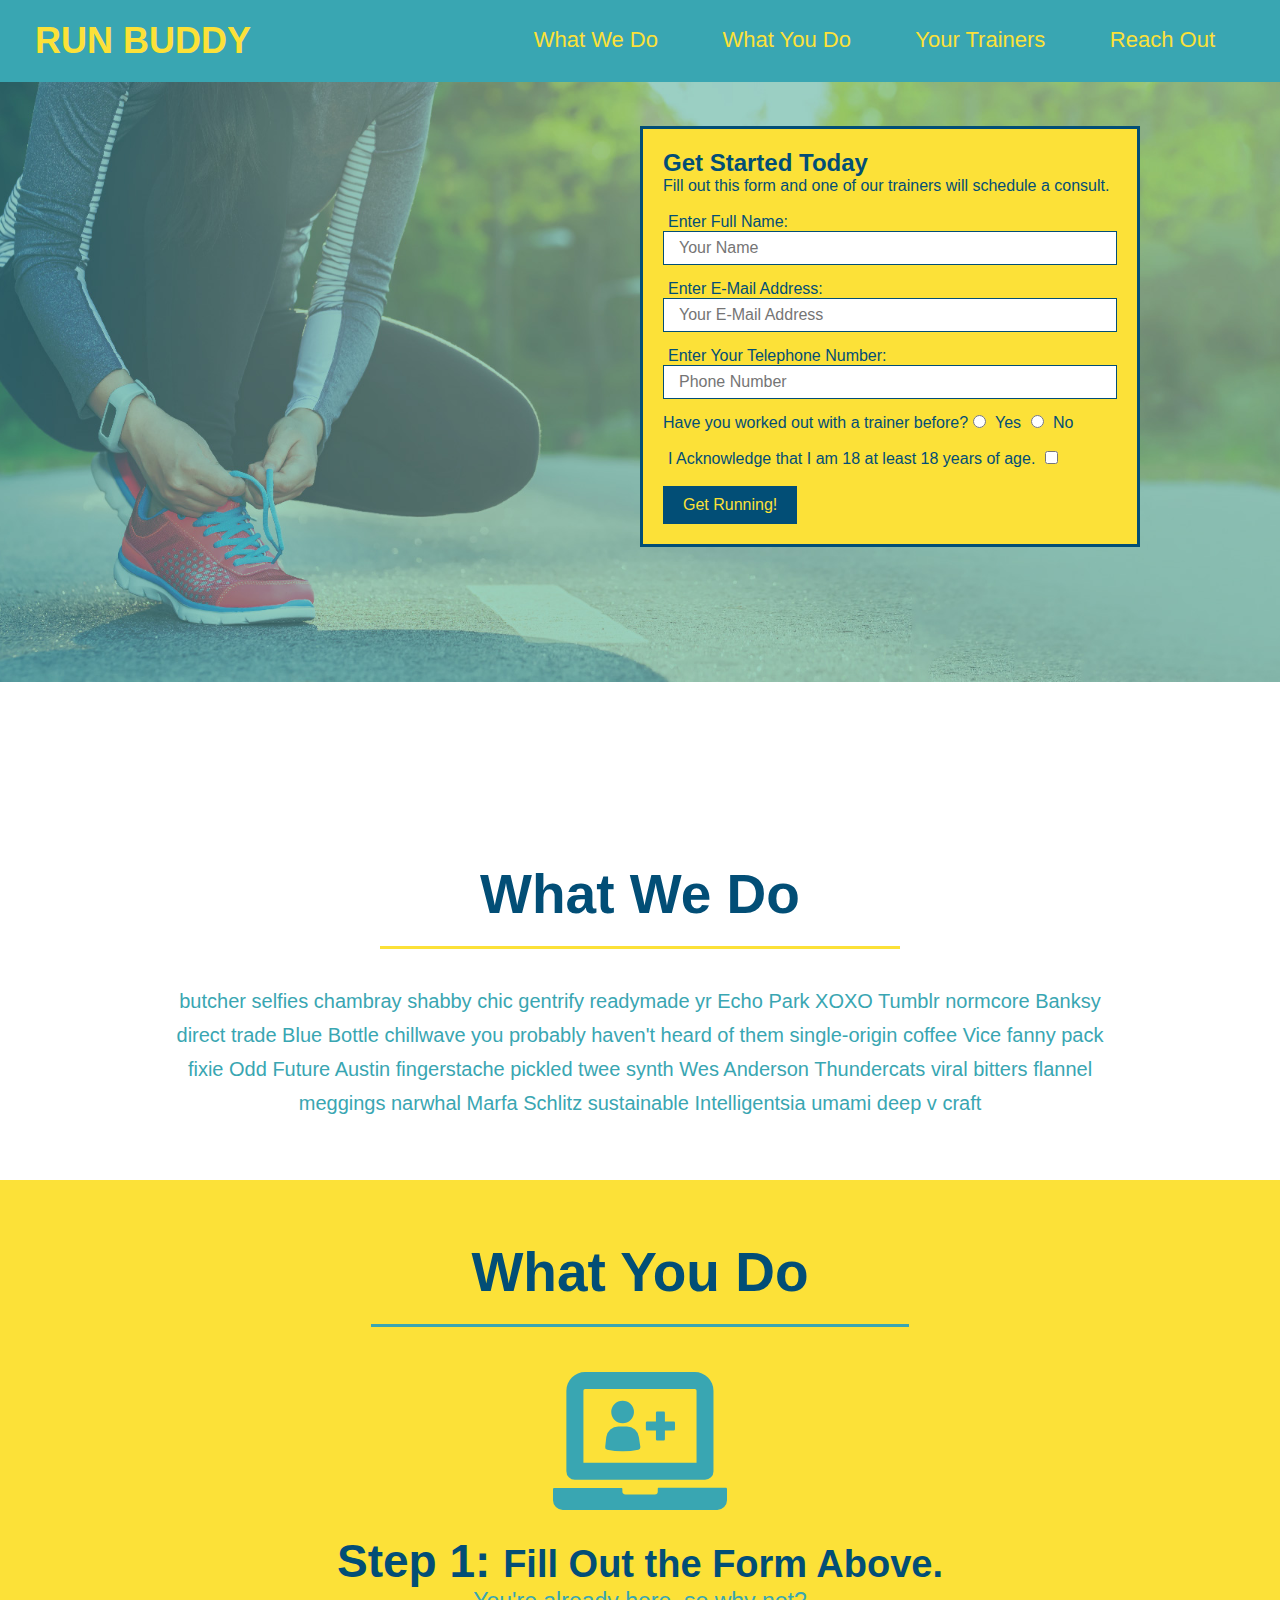
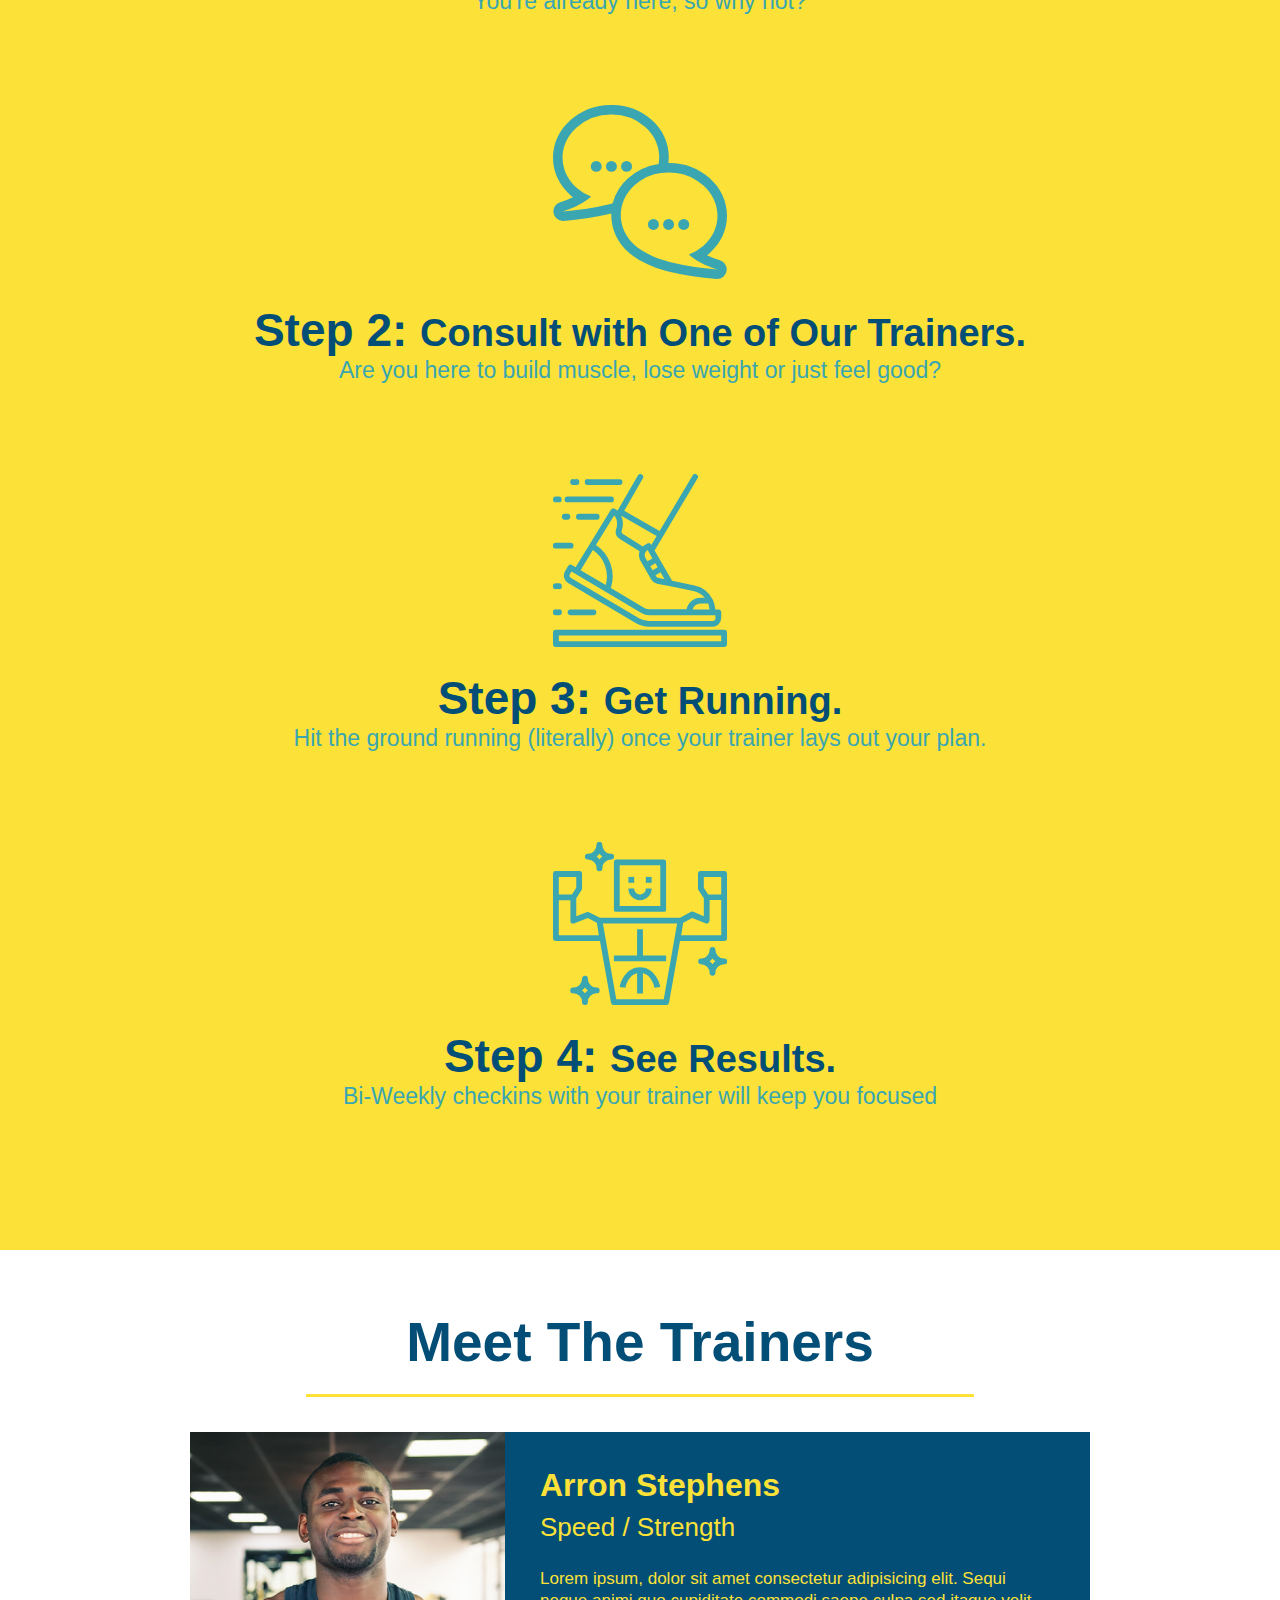
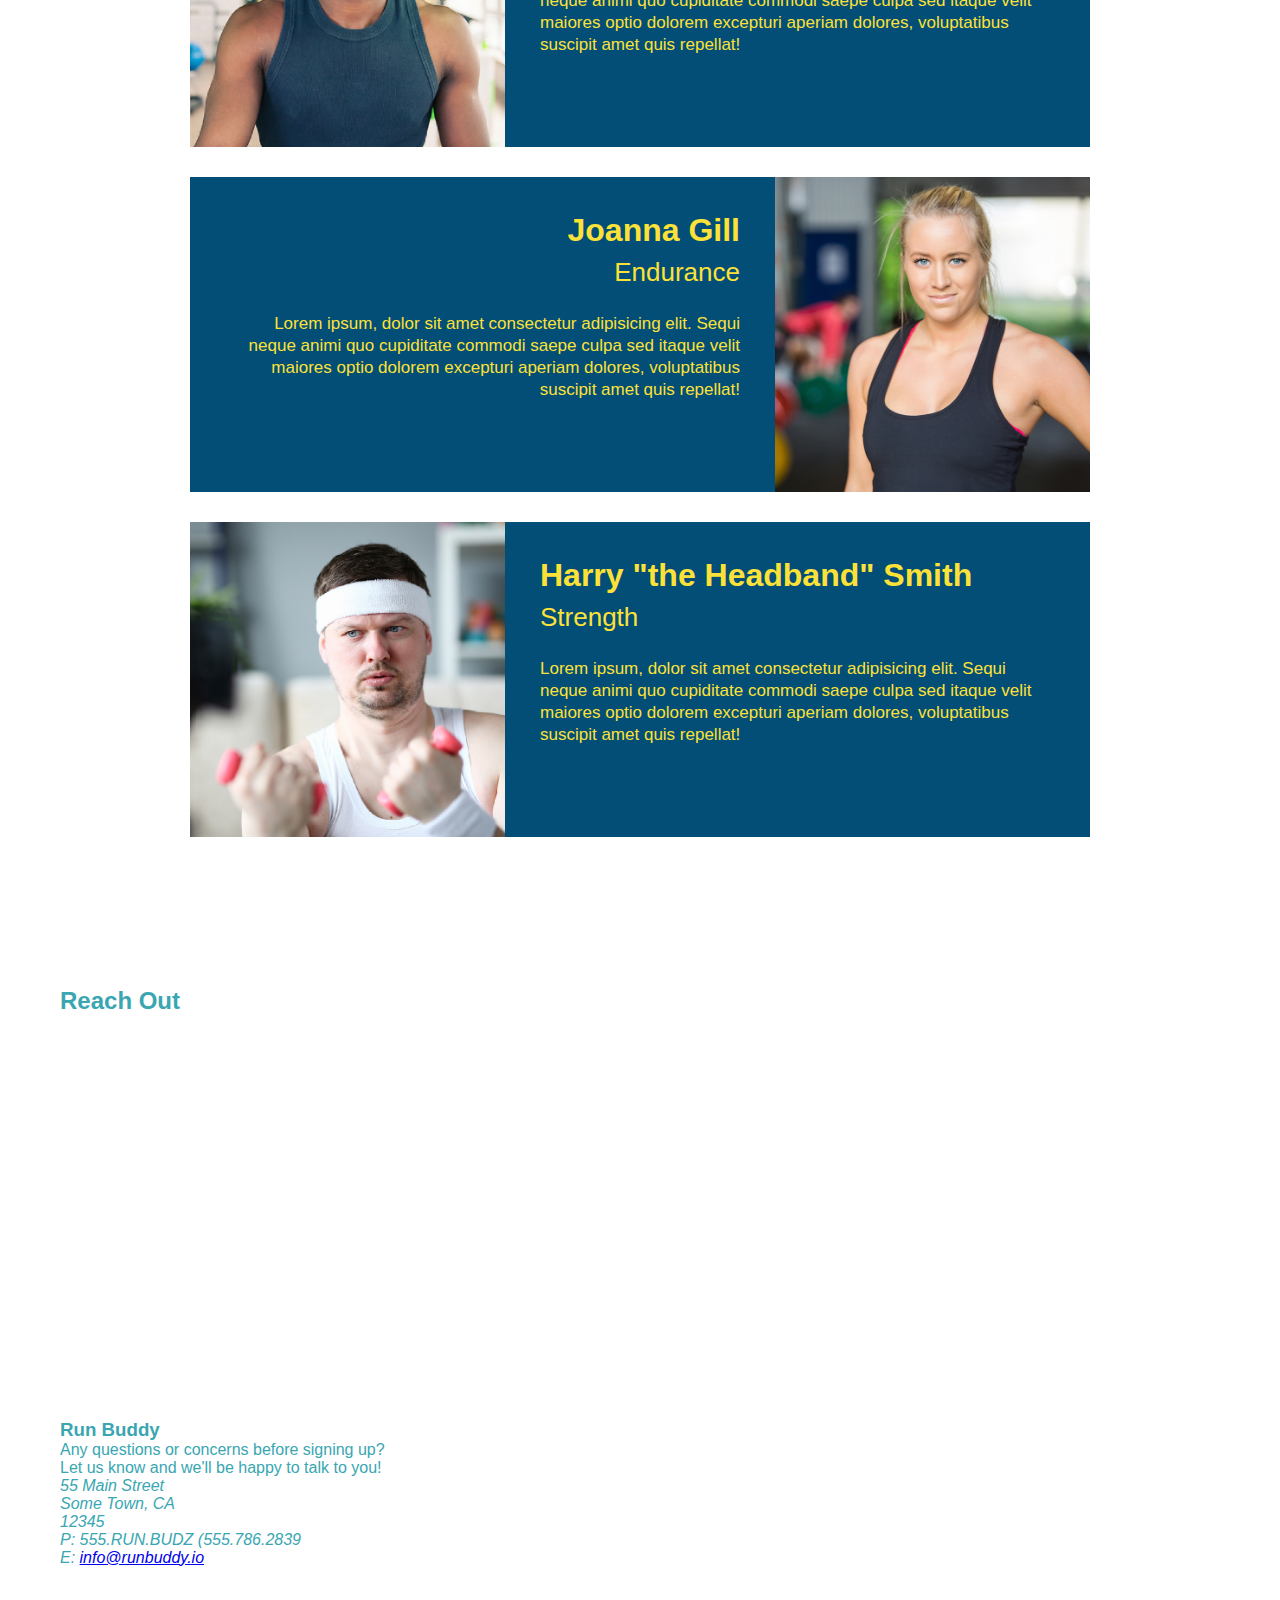
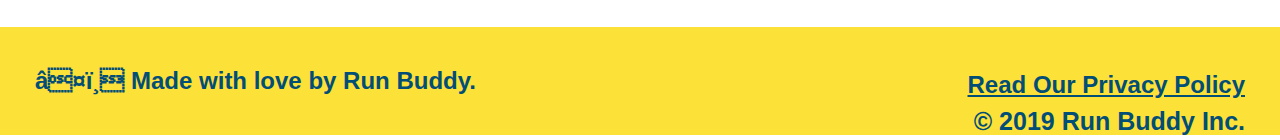
==== index.html @ 826571c4 "added iframe" ====
<!DOCTYPE html>
<htmllang="en">
    <head>
        <link rel="stylesheet" href="./assets/css/stylesheet.css" />
        <meta charset="UTF- 8" />
        <title>RUN BUDDY</title>

      </head>
    <body>
        
        <!-- navigation -->
       <header>
        <h1>
            <a href="/">RUN BUDDY</a>
        </h1>
        <nav>
            <!-- Unordered list element -->
            <ul>
                <!-- List item element -->
                <li>
                    <!-- Anchor element -->
                    <a href="#what-we-do">What We Do</a>
                </li>
                <li>
                    <a href="#what-you-do">What You Do</a>
                </li>
                <li>
                    <a href="#your-trainers">Your Trainers</a>
                </li>
                <li>
                    <a href="#reach-out">Reach Out</a>
                </li>
            </ul>
        </nav>
    </header>
    <section class="hero">
        <div class="hero-form"> 
            <h3>Get Started Today</h3>
            <p>Fill out this form and one of our trainers will schedule a consult.</p>
<br>
            <form>
                <label for="name">Enter Full Name:</label>
                <input type="text" placeholder="Your Name" name="name" id="name" class="form-input">
                <label for="email">Enter E-Mail Address:</label>
                <input type="email" placeholder="Your E-Mail Address" id="email" class="form-input">
                <label for="phone">Enter Your Telephone Number:</label>
                <input type="tel" placeholder="Phone Number" id="phone" class="form-input">
                <p>Have you worked out with a trainer before?
                    <input type="radio" name="trainer confirm" id="trainer-yes" />
                    <label for="trainer-yes">Yes</label>
                    <input type="radio" name="trainer-confirm" id="trainer-no" />
                    <label for ="trainer-no">No</label>
                </p>
                <br>
                   <p>
                     <label for ="checkbox">I Acknowledge that I am 18 at least 18 years of age.</label>
                       <input type="checkbox" name="18-confirm" id="checkbox" />
                       </p>
                       <br>
                       <button type="submit">
                           Get Running!
                       </button>
                       
         </form>
        </div>
     </section>
       <!-- hero/jumbotron -->
        <section>
        </section>

        <!-- "What we do" section -->
        <section id="what-we-do" class="intro">
            <h2 class="section-title primary-border">What We Do</h2>
       
            <p>
                butcher selfies chambray shabby chic gentrify readymade yr Echo Park XOXO Tumblr normcore Banksy direct trade Blue Bottle chillwave you probably haven't heard of them single-origin coffee Vice fanny pack fixie Odd Future Austin fingerstache pickled twee synth Wes Anderson Thundercats viral bitters flannel meggings narwhal Marfa Schlitz sustainable Intelligentsia umami deep v craft
            </p>
        </section>

        <!-- "What You Do" section -->
        <section id="what-you-do" class="steps">
            <h2 class="section-title secondary-border">What You Do</h2>
   
            <div>
                <img src="./assets/images/step-1.svg" alt="" />
                <h3>Step 1: <span>Fill Out the Form Above.</span></h3>
                <p>You're already here, so why not?</p>
            </div>

            <div>
                <img src="./assets/images/step-2.svg" alt="" />
            <h3>Step 2: <span>Consult with One of Our Trainers.</span></h3>
            <p>Are you here to build muscle, lose weight or just feel good?</p>
            </div>

            <div>
                <img src="./assets/images/step-3.svg" alt="" />
                <h3> Step 3: <span>Get Running.</span></h3>
                <p>Hit the ground running (literally) once your trainer lays out your plan.</p>
                </div>

            <div>
                <img src="./assets/images/step-4.svg" alt="" />
                <h3>Step 4: <span>See Results.</span></h3>
                <p>Bi-Weekly checkins with your trainer will keep you focused</p>
            </div>
        </section>

        <!-- "Meet The Trainers" section -->
        <section id="your-trainers" class="trainers">
            <h2 class="section-title primary-border">Meet The Trainers</h2>
            <article class="trainer">
                <img src="./assets/images/trainer-1.jpg" alt="Arron Stephens in his workout clothes, ready to pump iron." />
                <div class="trainer-bio text-left">
                    <h3>Arron Stephens</h3>
                    <h4>Speed / Strength</h4>
                    <p>Lorem ipsum, dolor sit amet consectetur adipisicing elit. Sequi neque animi quo cupiditate commodi saepe culpa sed
                        itaque velit maiores optio dolorem excepturi aperiam dolores, voluptatibus suscipit amet quis repellat!</p>
                </div>
            </article>
            <article class ="trainer">
                <div class ="trainer-bio text-right">
                    <h3>Joanna Gill</h3>
                    <h4>Endurance</h4>
                    <p>Lorem ipsum, dolor sit amet consectetur adipisicing elit. Sequi neque animi quo cupiditate commodi saepe culpa sed
                        itaque velit maiores optio dolorem excepturi aperiam dolores, voluptatibus suscipit amet quis repellat!</p>
                    </div>
                    <img src="./assets/images/trainer-2.jpg" alt="Joanna Gill cooling off after a workout." />
                    </article>
            <article class ="trainer">
                <img src="./assets/images/trainer-3.jpg" alt="Harry Smith wearing a headband and lifting comically small pink weights" />
                <div class ="trainer-bio text-left">
                    <h3>Harry "the Headband" Smith</h3>
                    <h4>Strength</h4>
                    <p>Lorem ipsum, dolor sit amet consectetur adipisicing elit. Sequi neque animi quo cupiditate commodi saepe culpa sed
                        itaque velit maiores optio dolorem excepturi aperiam dolores, voluptatibus suscipit amet quis repellat!
                    </p>

                </div>
            </article>
        </section>
            <!-- "Reach Out" section -->
            <section>
                <h2>Reach Out</h2>
                <div class="contact-info">
                  <iframe
                  src="https://www.google.com/maps/embed?pb=!1m18!1m12!1m3!1d23320.981033020034!2d-79.14534619267532!3d43.05988836533341!2m3!1f0!2f0!3f0!3m2!1i1024!2i768!4f13.1!3m3!1m2!1s0x89d34414fdbc12a5%3A0x3e762e24c83a1e94!2s7814%20Hackberry%20Trail%2C%20Niagara%20Falls%2C%20ON%20L2H%202Y6!5e0!3m2!1sen!2sca!4v1606790218588!5m2!1sen!2sca" 
                  width="400" 
                  height="400" 
                  frameborder="0" 
                  style="border:0;" 
                  allowfullscreen
                  >
                  </iframe>
                </div>
                <div>
                    <h3>Run Buddy</h3>
                    <p>Any questions or concerns before signing up?
                    </br>
                    Let us know and we'll be happy to talk to you!
                    </p>
                <address>
                    55 Main Street <br/>
                    Some Town, CA<br/>
                    12345<br />
                P: 555.RUN.BUDZ (555.786.2839<br/>
                E: <a href="mainto:info@runbuddy.io">info@runbuddy.io</a>
                </address>
                </div>
            </section>

            <!-- footer -->
            <footer> 
                    <h2 class="copy-right">❤️ Made with love by Run Buddy.
                    <div>
                        <a href="#">Read Our Privacy Policy</a><br />
                        <span>&copy; 2019 Run Buddy Inc.</span>
                    </div>
                    </h2>
            </footer>
    
      </body>
</html>
---- assets/css/stylesheet.css ----
* {
  margin: 0;
  padding: 0;
  box-sizing: border-box;
}

body {
    font-family: Helvetica, Arial, sans-serif;
    color: #39a6b2;
  }

  header {
    padding: 20px 35px;
    background-color: #39a6b2;
  }

  header h1 {
    font-weight: bold;
    font-size: 36px;
    color: #fce138;
    margin: 0;
  }

  header a {
    text-decoration: none;
    color: #fce138;
  }

  header nav {
    float: right;
    margin: 7px 0;
  }

  header nav ul li {
    display: inline;
  }

  header nav ul li a {
    margin: 0 30px;
    font-weight: lighter;
    font-size: 22px;
  }

  header h1 {
    font-weight: bold;
    font-size: 36px;
    color: #fce138;
    margin: 0;
    display: inline;
  }
  
  footer {
    background: #fce138;
    width: 100%;
    padding: 40px 35px;
  }

  footer h2 {
    display: inline;
    color: #024e76;
    font-size: 30 px;
    margin: 0;
  }

  footer div {
    float: right;
    line-height: 1.5;
    text-align: right;
  }

  .copy-right span {
    font-size: 25px;
  }

  footer a {
    color: #024e76;
  }

  section {
    padding: 60px;
   
  }

  /* Hero Style Start*/

  .hero {
    background-image: url("../images/hero-bg.jpg");
    height: 600px;
    background-size: cover;
    background-position: center;
    position: relative;

  }
  /* Hero Style End*/

  .hero-form {
    border: 3px solid #024e76;
    background-color: #fce138;
    padding: 20px;
    width: 500px;
    color: #024e76;
    position: absolute;
    bottom: 120px;
    right: 140px;
    margin: 5px 0 15px 0;

  }

  .hero-form h3 {
    margin: 0;
    font-size: 24px;

  }

  .form-input {
    border: 1px solid #024e76;
    display: block;
    padding: 7px 15px;
    font-size: 16px;
    color: #024e76;
    width: 100%;
    margin-bottom: 15px;

  }

  .hero-form label {
    margin: 0 5px;
  }

  .hero-form button {
    color: #fce138;
    background-color: #024e76;
    border: none;
    padding: 10px 20px;
    font-size: 16px;
  }

  .intro {
    text-align: center;
  }

  .intro p {
    line-height: 1.7;
    color: #39a6b2;
    width: 80%;
    font-size: 20px;
    margin: 0 auto;
  }

  .steps {
    text-align: center;
    background: #fce138;
  }

  .section-title {
    font-size: 55px;
    color: #024e76;
    margin-bottom: 35px;
    padding: 0 100px 20px 100px;
    display: inline-block;
    border-bottom: 3px solid;
  }

  .primary-border {
    border-color: #fce138;
  }

  .secondary-border {
    border-color: #39a6b2;
  }

  .steps div {
    margin-bottom: 80px;
  }

  .steps img {
    width: 15%;
    margin: 10px 0;
  }
  .steps h3 {
    color: #024e76;
    font-size: 46px;
    margin-top: 10px;
  }

  .steps p {
    color: #39a6b2;
    font-size: 23px;
  }

  .steps span {
    font-size: 38px;
  }

  .trainers {
    text-align: center;
  }
    
  .trainer {
  width: 900px;
    margin: 0 auto 30px auto;
    background: #024e76;
    color: #fce138;
    overflow: auto;
  }
.trainer img {
  width: 35%;
  float: left;
}

.trainer-bio {
  padding: 35px;
  float: left;
  width: 65%;
}

.text-left {
  text-align: left;
}

.text-right {
  text-align: right;
}

.trainer-bio h3 {
  font-size: 32px;
  margin-bottom: 8px;
}

.trainer-bio h4 {
  font-weight: lighter;
  font-size: 26px;
  margin-bottom: 25px;
}

.trainer-bio p {
  font-size: 17px;
  line-height: 1.3;
}
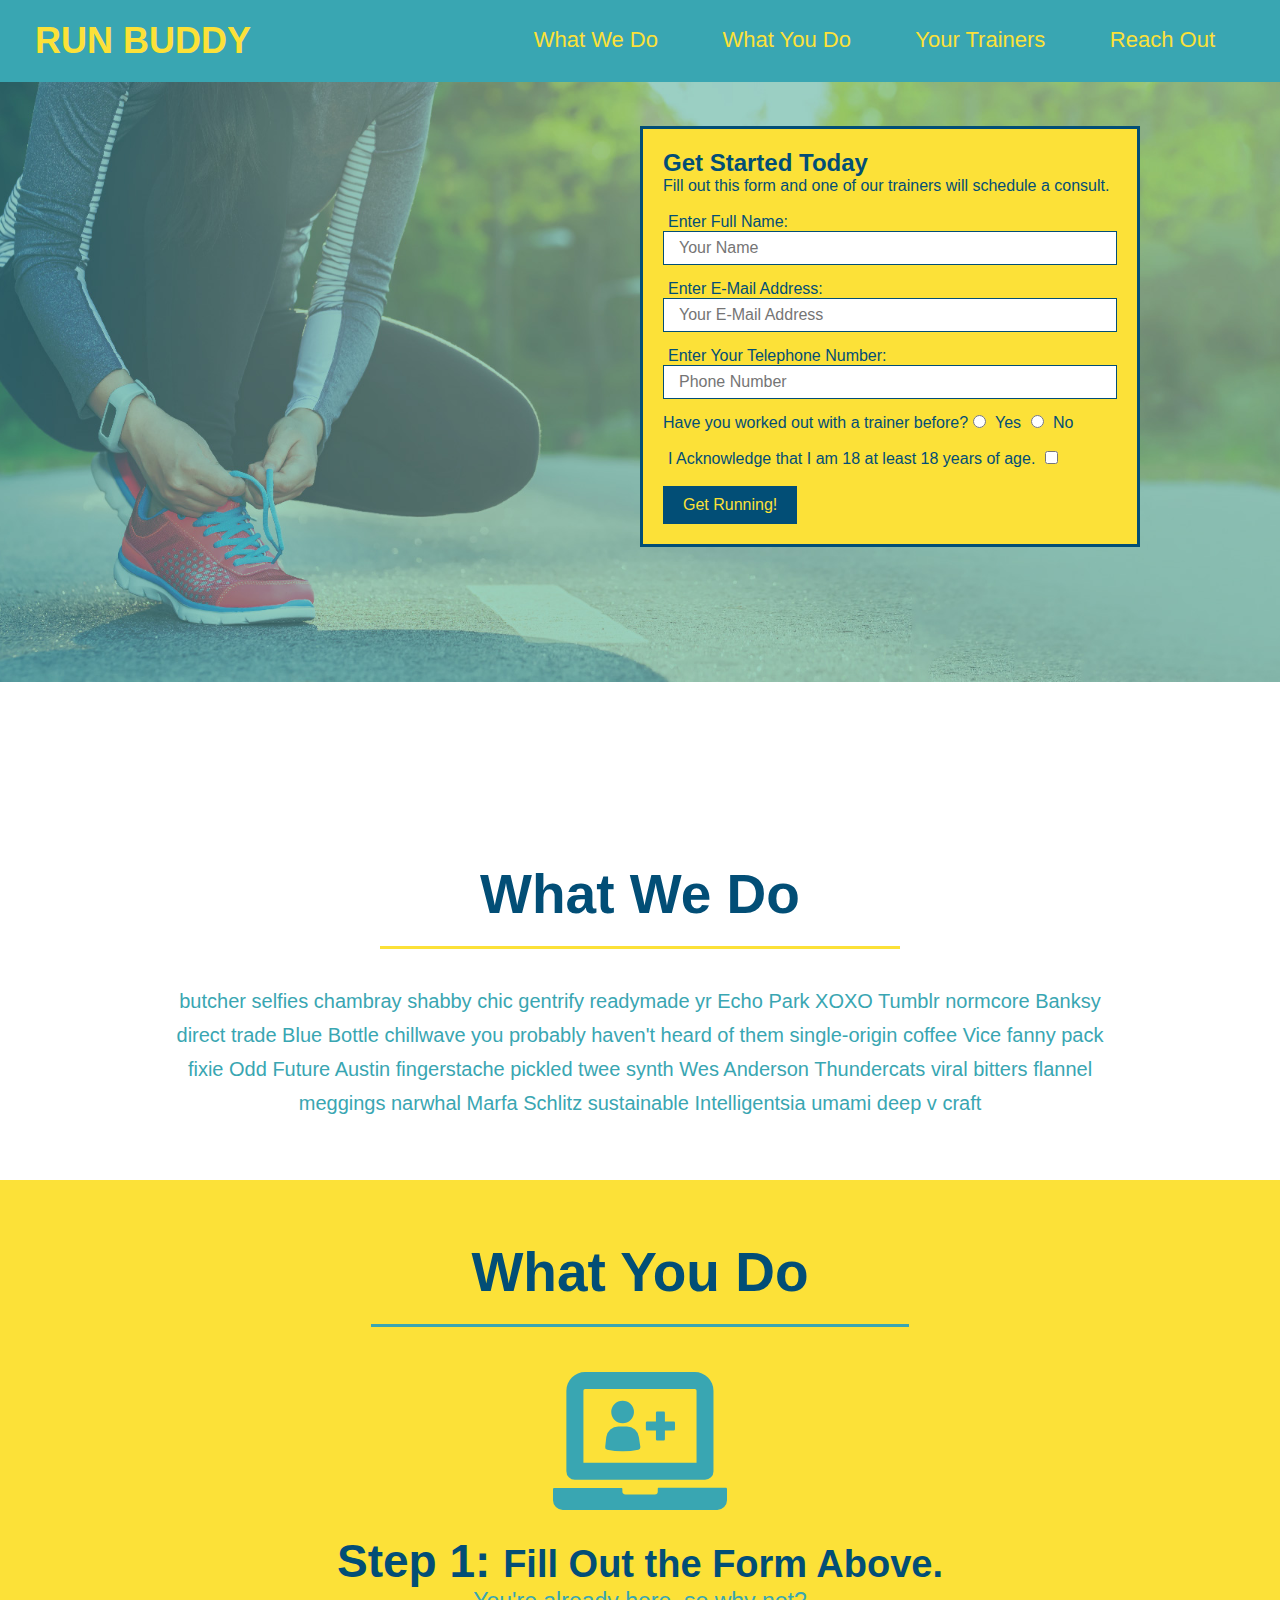
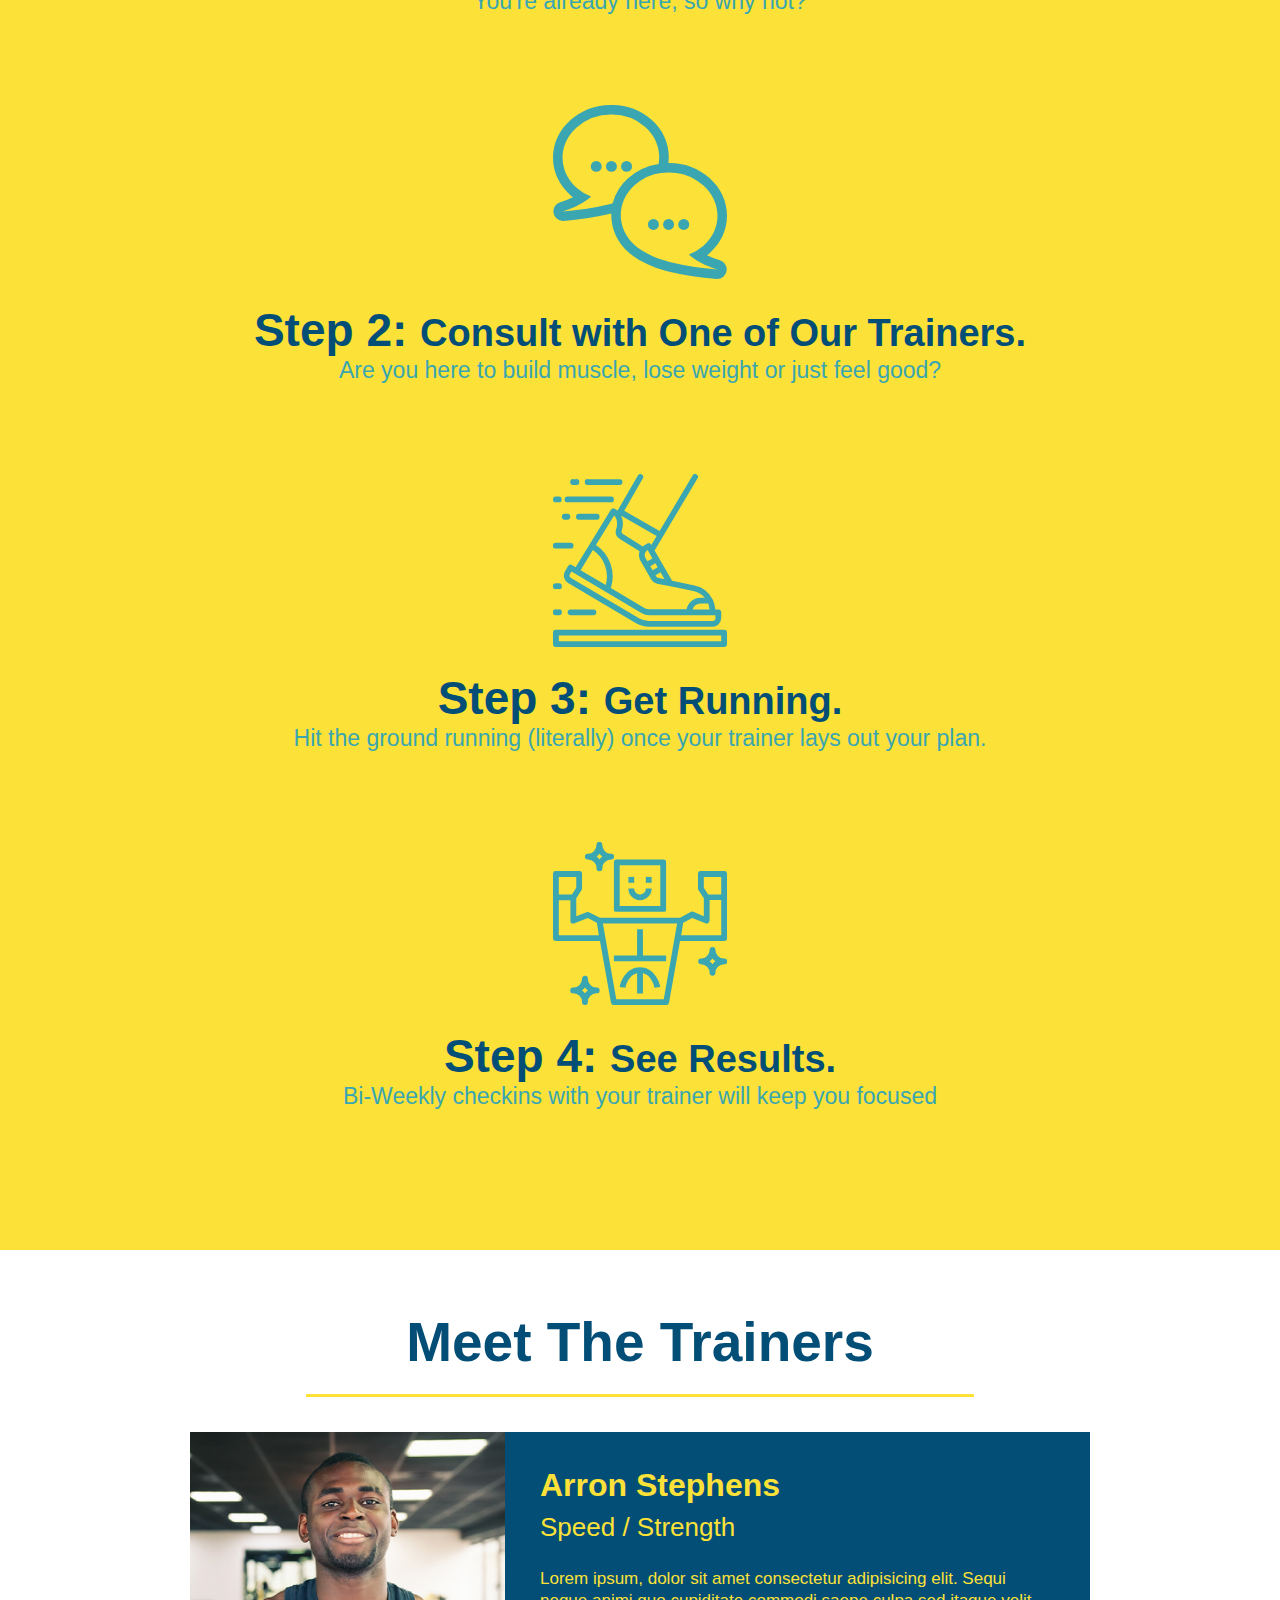
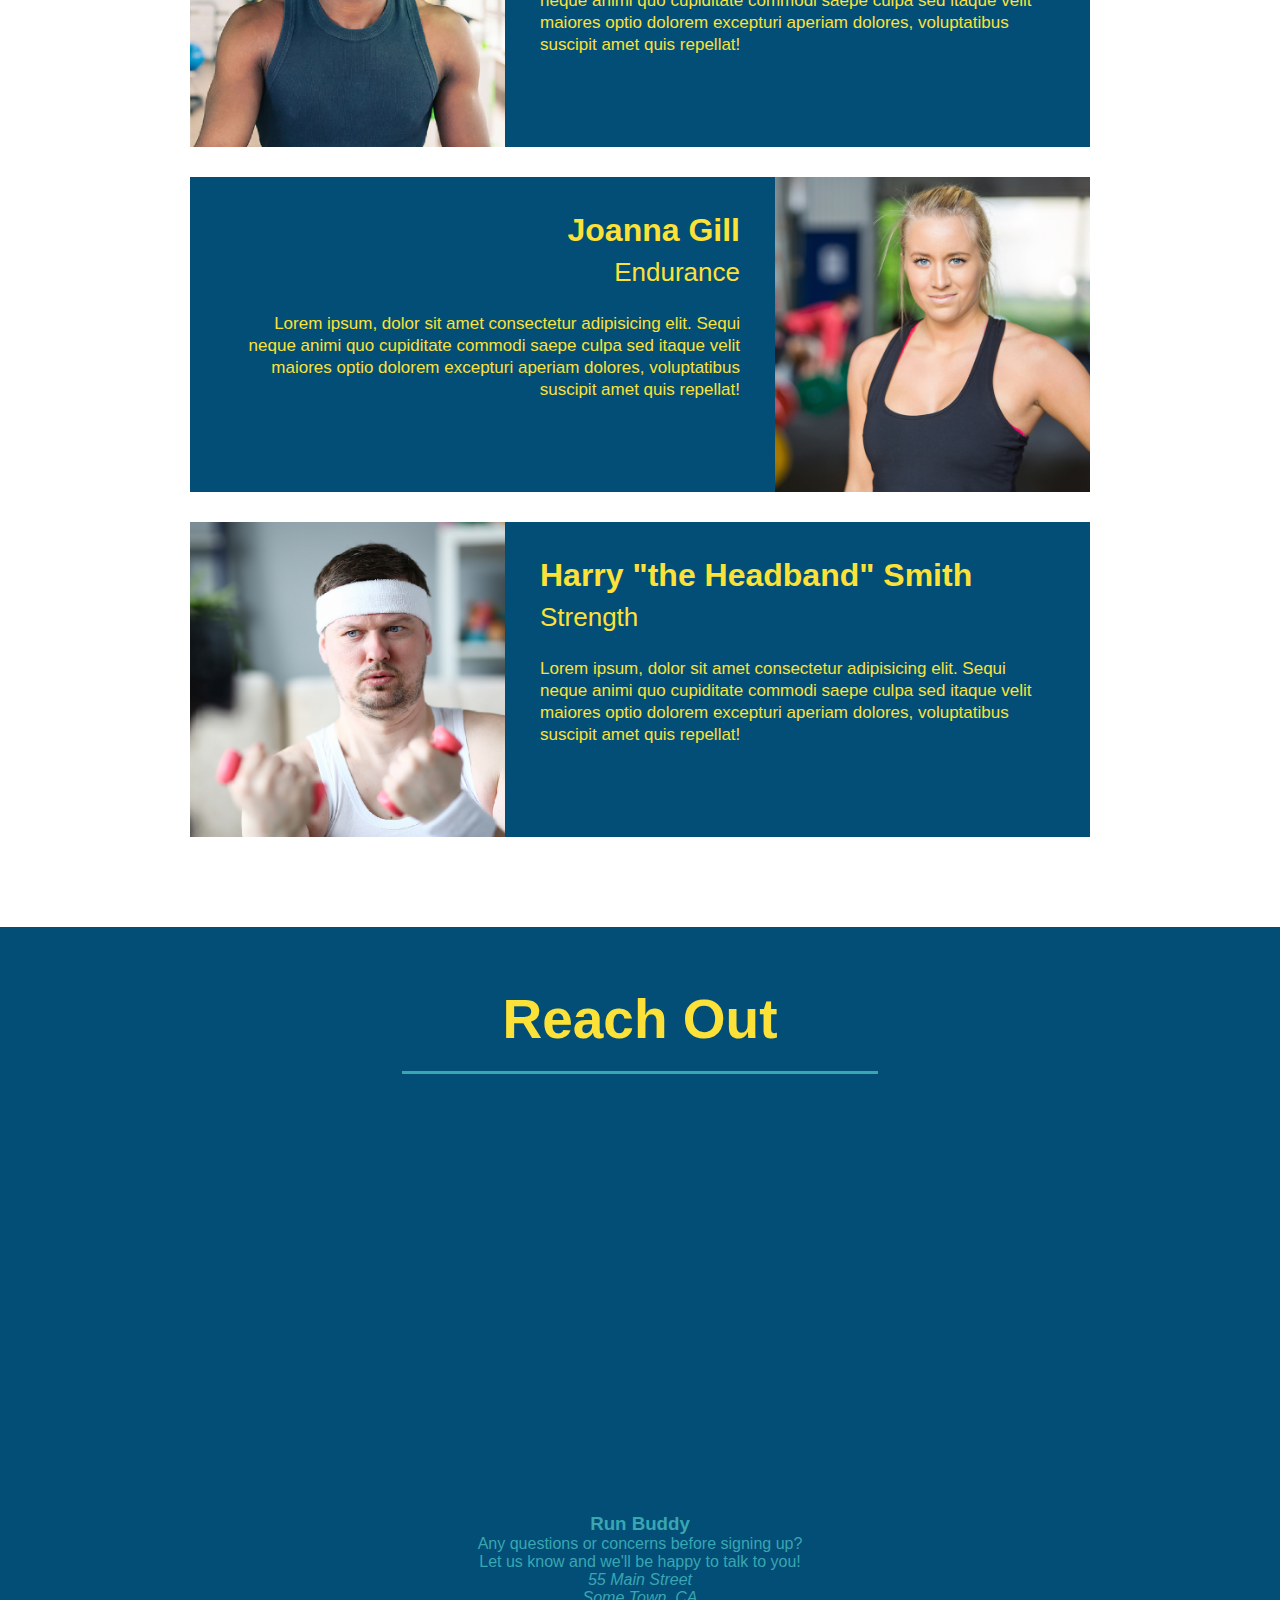
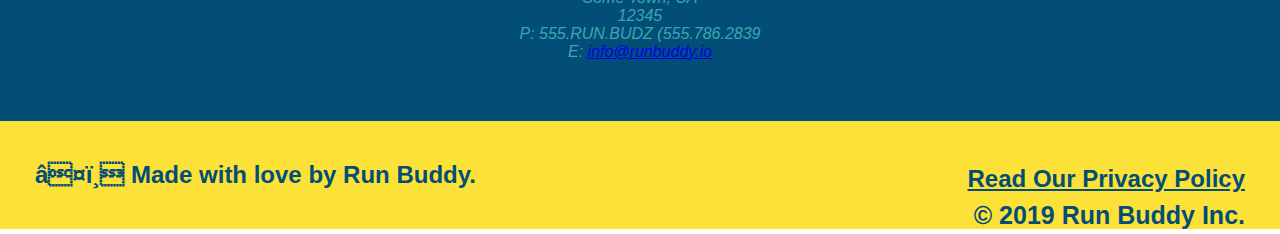
==== commit 1ef1ed65: "style contact info" ====
--- a/index.html
+++ b/index.html
@@ -140,8 +140,8 @@
             </article>
         </section>
             <!-- "Reach Out" section -->
-            <section>
-                <h2>Reach Out</h2>
+            <section id="reach-out" class="contact">
+                <h2 class="section-title secondary-border">Reach Out</h2>
                 <div class="contact-info">
                   <iframe
                   src="https://www.google.com/maps/embed?pb=!1m18!1m12!1m3!1d23320.981033020034!2d-79.14534619267532!3d43.05988836533341!2m3!1f0!2f0!3f0!3m2!1i1024!2i768!4f13.1!3m3!1m2!1s0x89d34414fdbc12a5%3A0x3e762e24c83a1e94!2s7814%20Hackberry%20Trail%2C%20Niagara%20Falls%2C%20ON%20L2H%202Y6!5e0!3m2!1sen!2sca!4v1606790218588!5m2!1sen!2sca" 
--- a/assets/css/stylesheet.css
+++ b/assets/css/stylesheet.css
@@ -236,4 +236,43 @@
 .trainer-bio p {
   font-size: 17px;
   line-height: 1.3;
-}+}
+
+.contact {
+  text-align: center;
+  background-color: #024e76;
+}
+
+.contact h2 {
+  color: #fce138;
+}
+
+.contact-info iframe {
+  width: 400px;
+  height: 400px;
+}
+
+.contact-info div {
+  width: 410px;
+  display: inline-block;
+  vertical-align: top;
+  text-align: left;
+  margin: 30px 0 0 60px;
+  color: white;
+}
+
+.contact-info h3 {
+  color: #fce138;
+  font-size: 32px;
+}
+
+.contact-info p, .contact-info address {
+  margin: 20px 0;
+  line-height: 1.5;
+  font-size: 20px;
+  font-style: normal;
+}
+
+.contact-info a {
+  color: #fce138;
+}
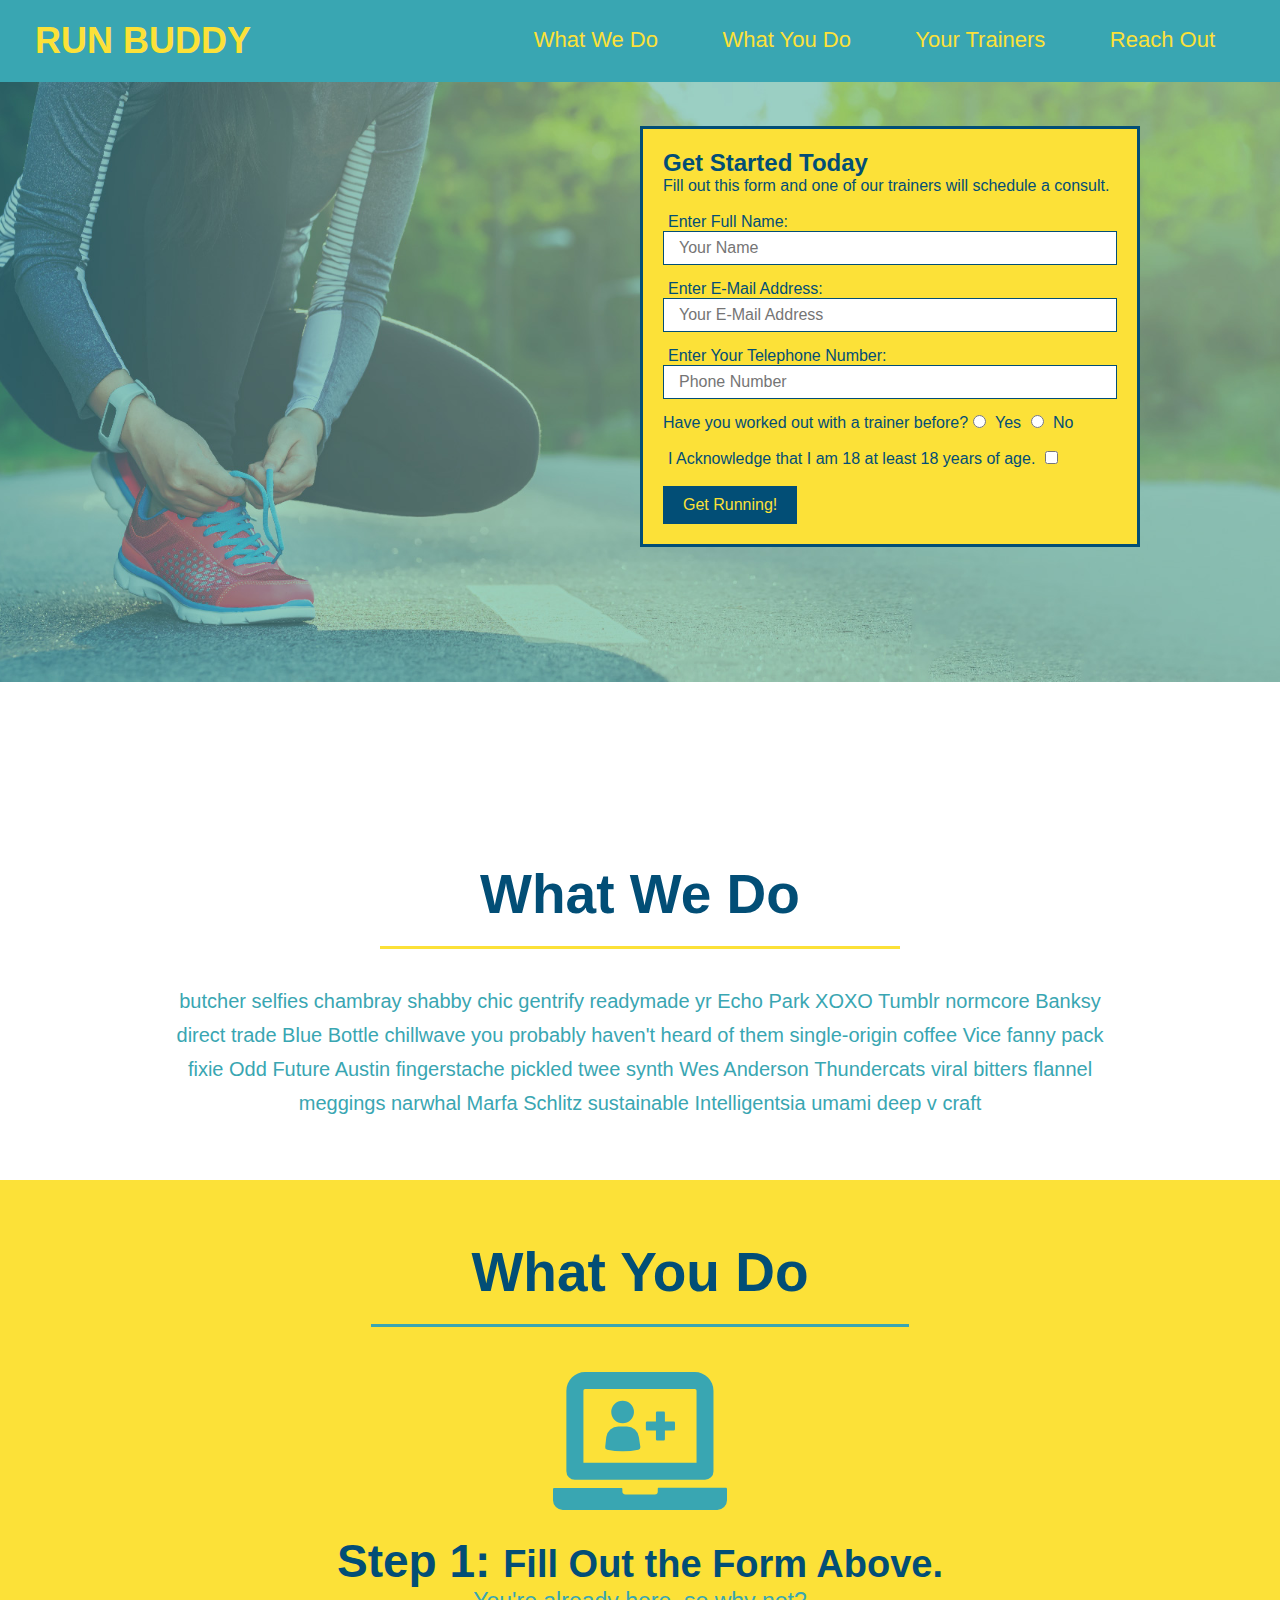
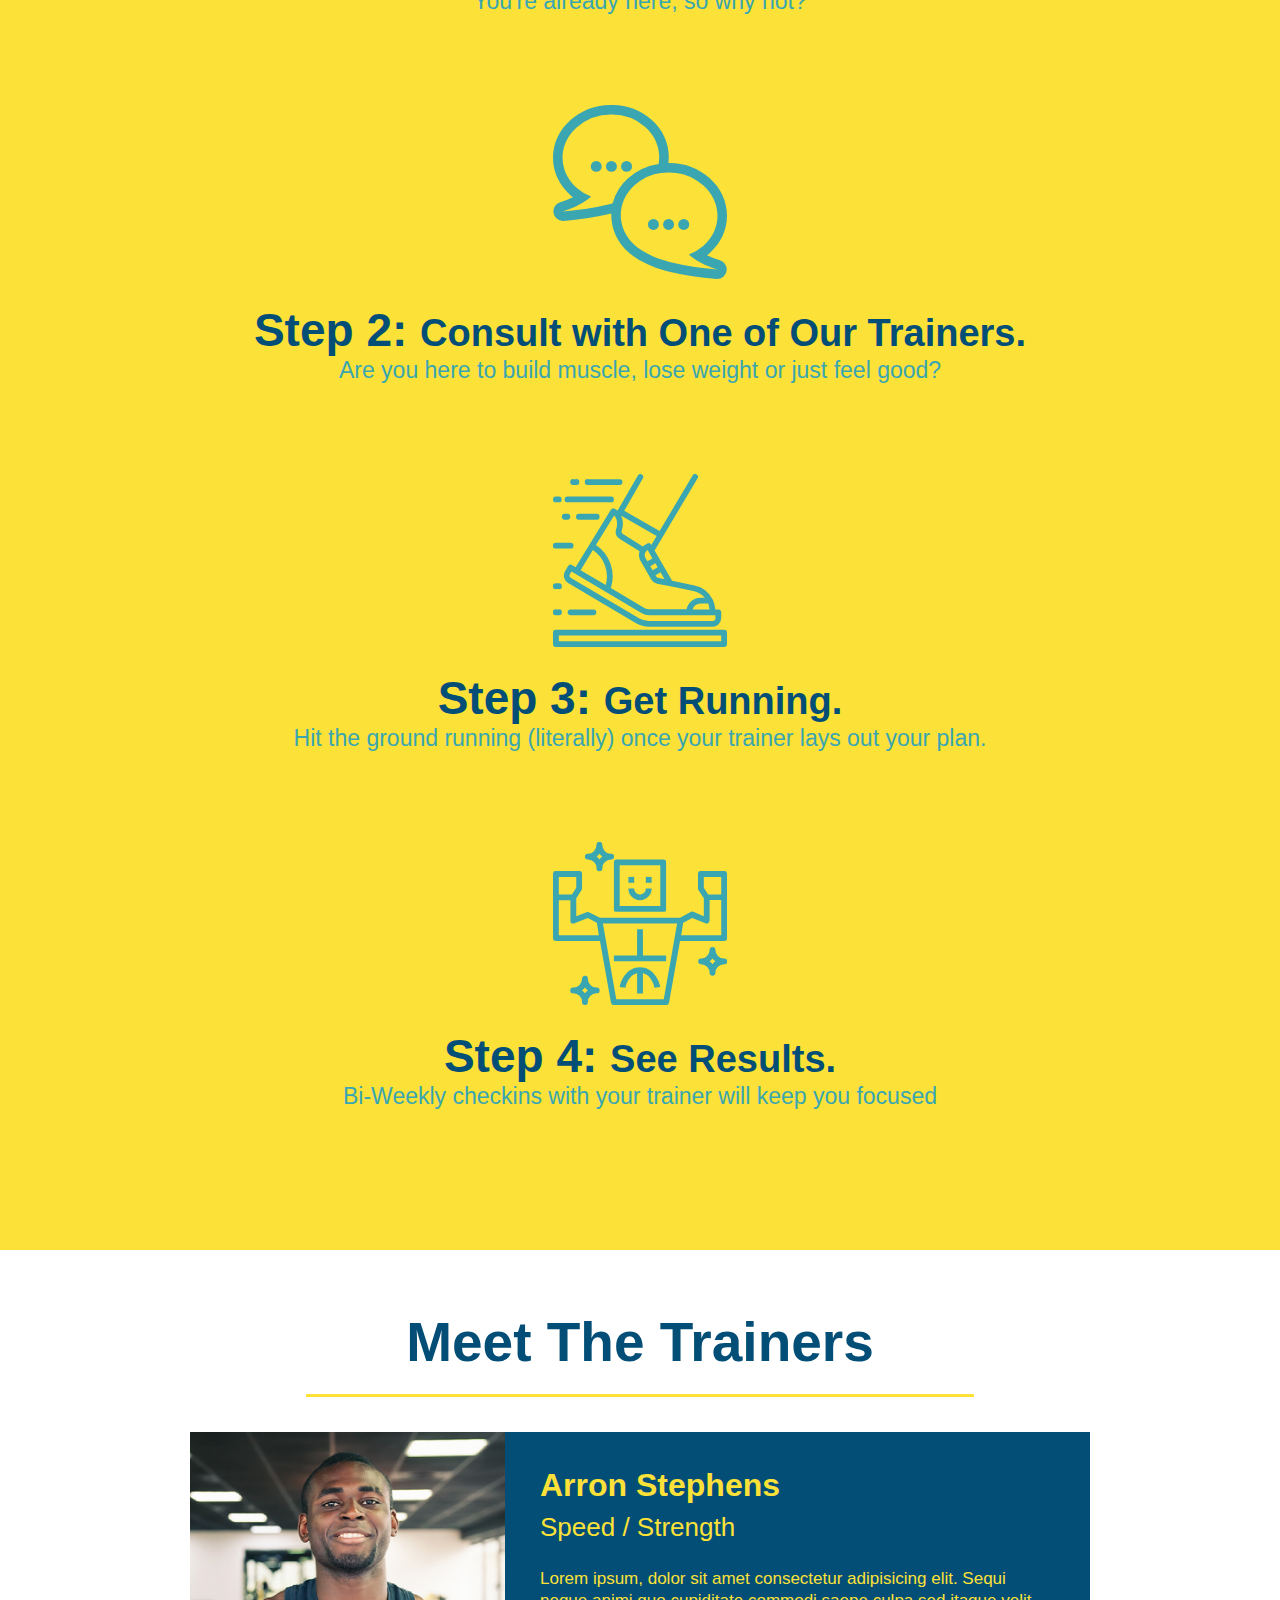
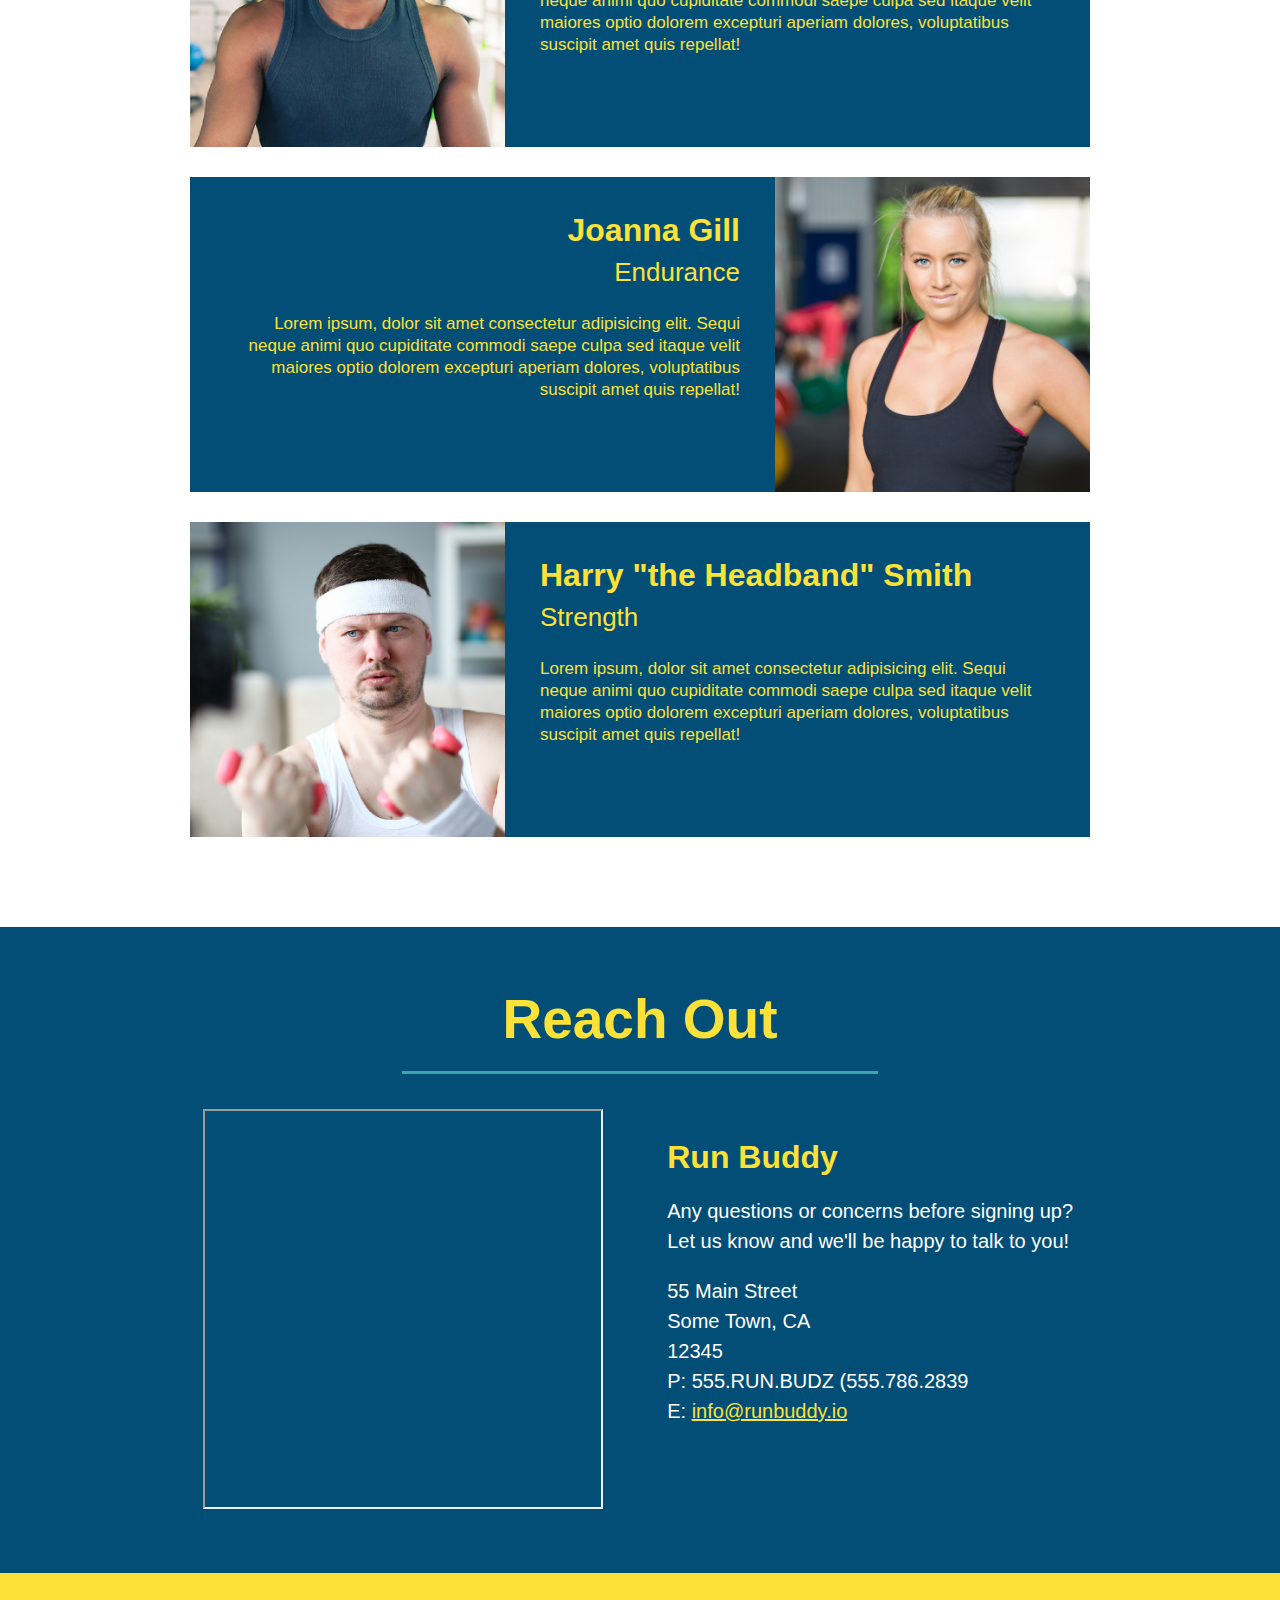
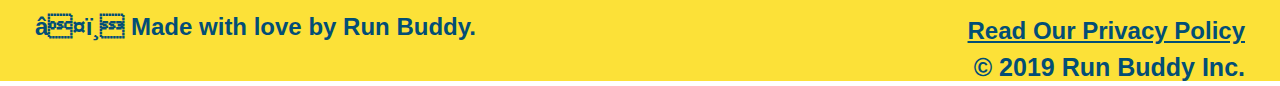
==== commit 7b713d13: "meet the trainors section" ====
--- a/index.html
+++ b/index.html
@@ -143,17 +143,9 @@
             <section id="reach-out" class="contact">
                 <h2 class="section-title secondary-border">Reach Out</h2>
                 <div class="contact-info">
-                  <iframe
-                  src="https://www.google.com/maps/embed?pb=!1m18!1m12!1m3!1d23320.981033020034!2d-79.14534619267532!3d43.05988836533341!2m3!1f0!2f0!3f0!3m2!1i1024!2i768!4f13.1!3m3!1m2!1s0x89d34414fdbc12a5%3A0x3e762e24c83a1e94!2s7814%20Hackberry%20Trail%2C%20Niagara%20Falls%2C%20ON%20L2H%202Y6!5e0!3m2!1sen!2sca!4v1606790218588!5m2!1sen!2sca" 
-                  width="400" 
-                  height="400" 
-                  frameborder="0" 
-                  style="border:0;" 
-                  allowfullscreen
-                  >
+                  <iframe src="https://www.google.com/maps/embed?pb=!1m18!1m12!1m3!1d23320.981033020034!2d-79.14534619267532!3d43.05988836533341!2m3!1f0!2f0!3f0!3m2!1i1024!2i768!4f13.1!3m3!1m2!1s0x89d34414fdbc12a5%3A0x3e762e24c83a1e94!2s7814%20Hackberry%20Trail%2C%20Niagara%20Falls%2C%20ON%20L2H%202Y6!5e0!3m2!1sen!2sca!4v1606790218588!5m2!1sen!2sca">
                   </iframe>
-                </div>
-                <div>
+                  <div>
                     <h3>Run Buddy</h3>
                     <p>Any questions or concerns before signing up?
                     </br>
--- a/assets/css/stylesheet.css
+++ b/assets/css/stylesheet.css
@@ -74,6 +74,10 @@
 
   footer a {
     color: #024e76;
+  }
+
+  .footer-text span {
+    font-size: 10px;
   }
 
   section {
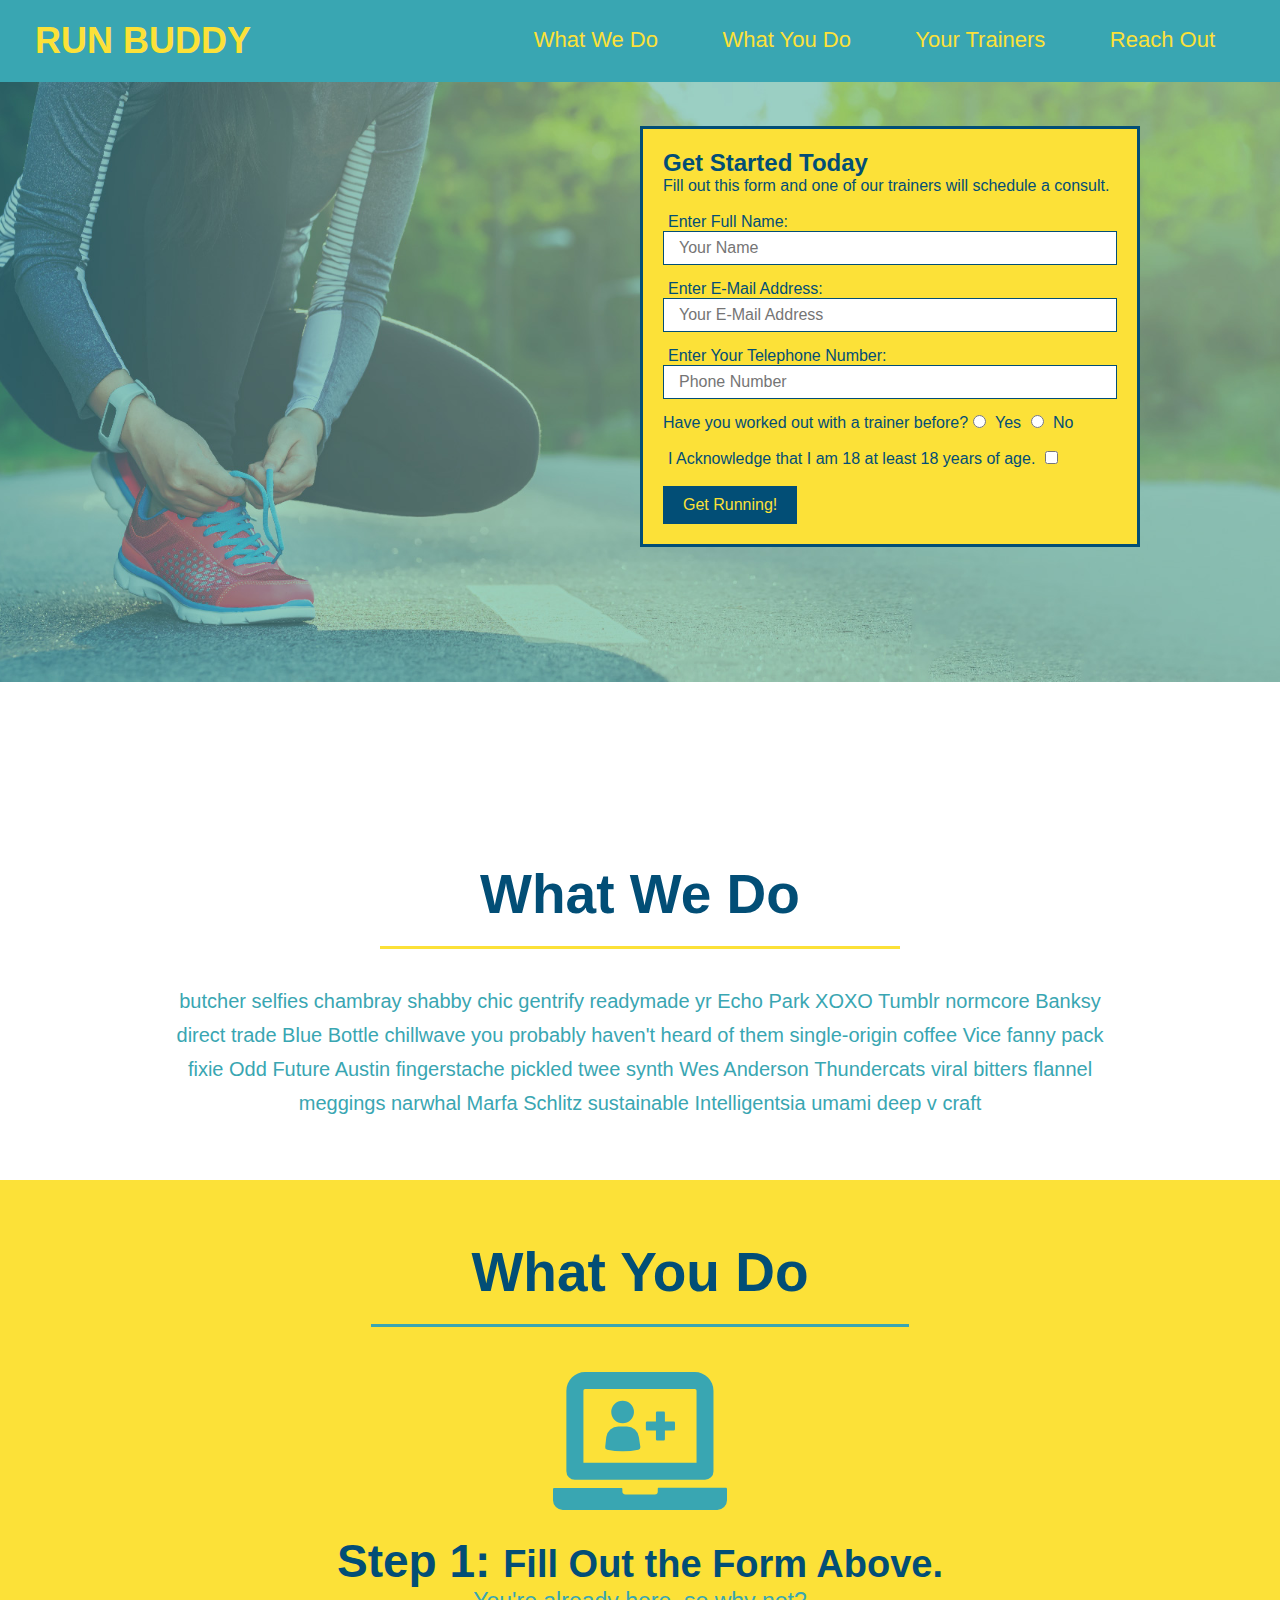
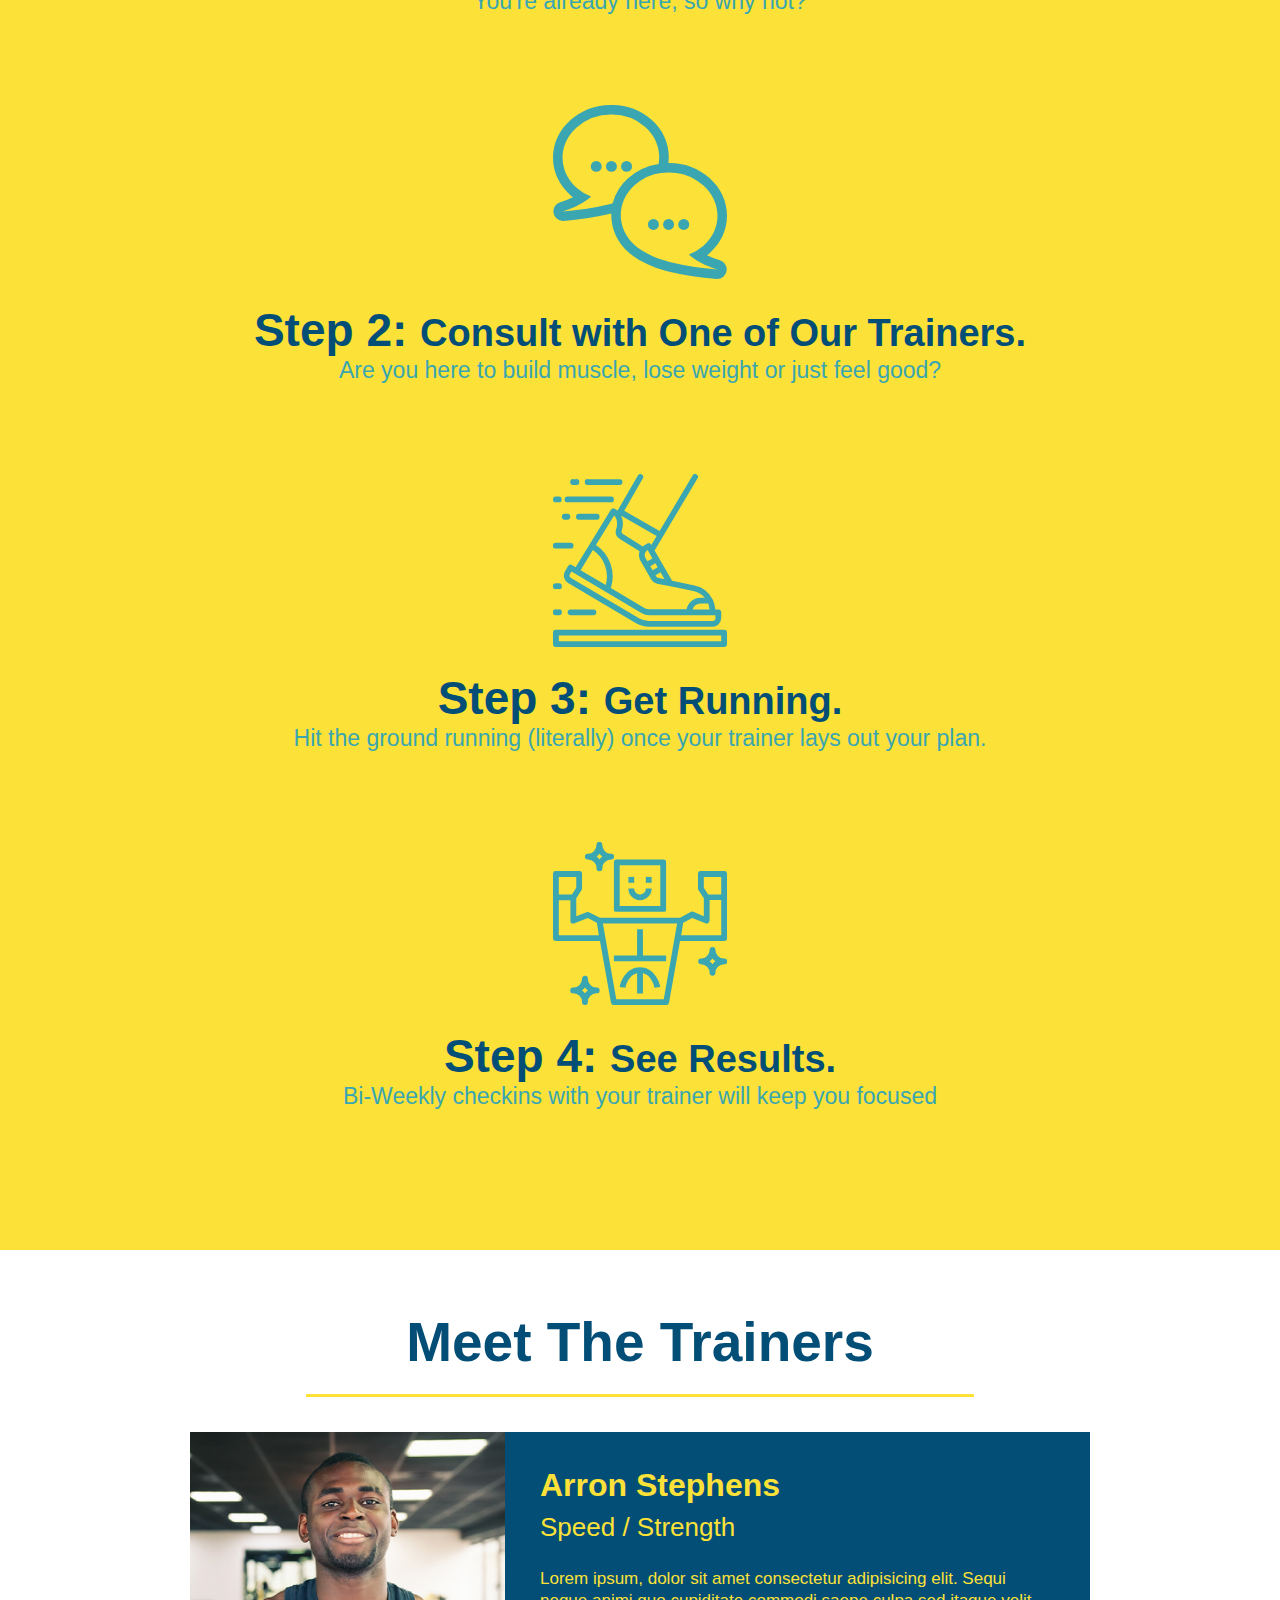
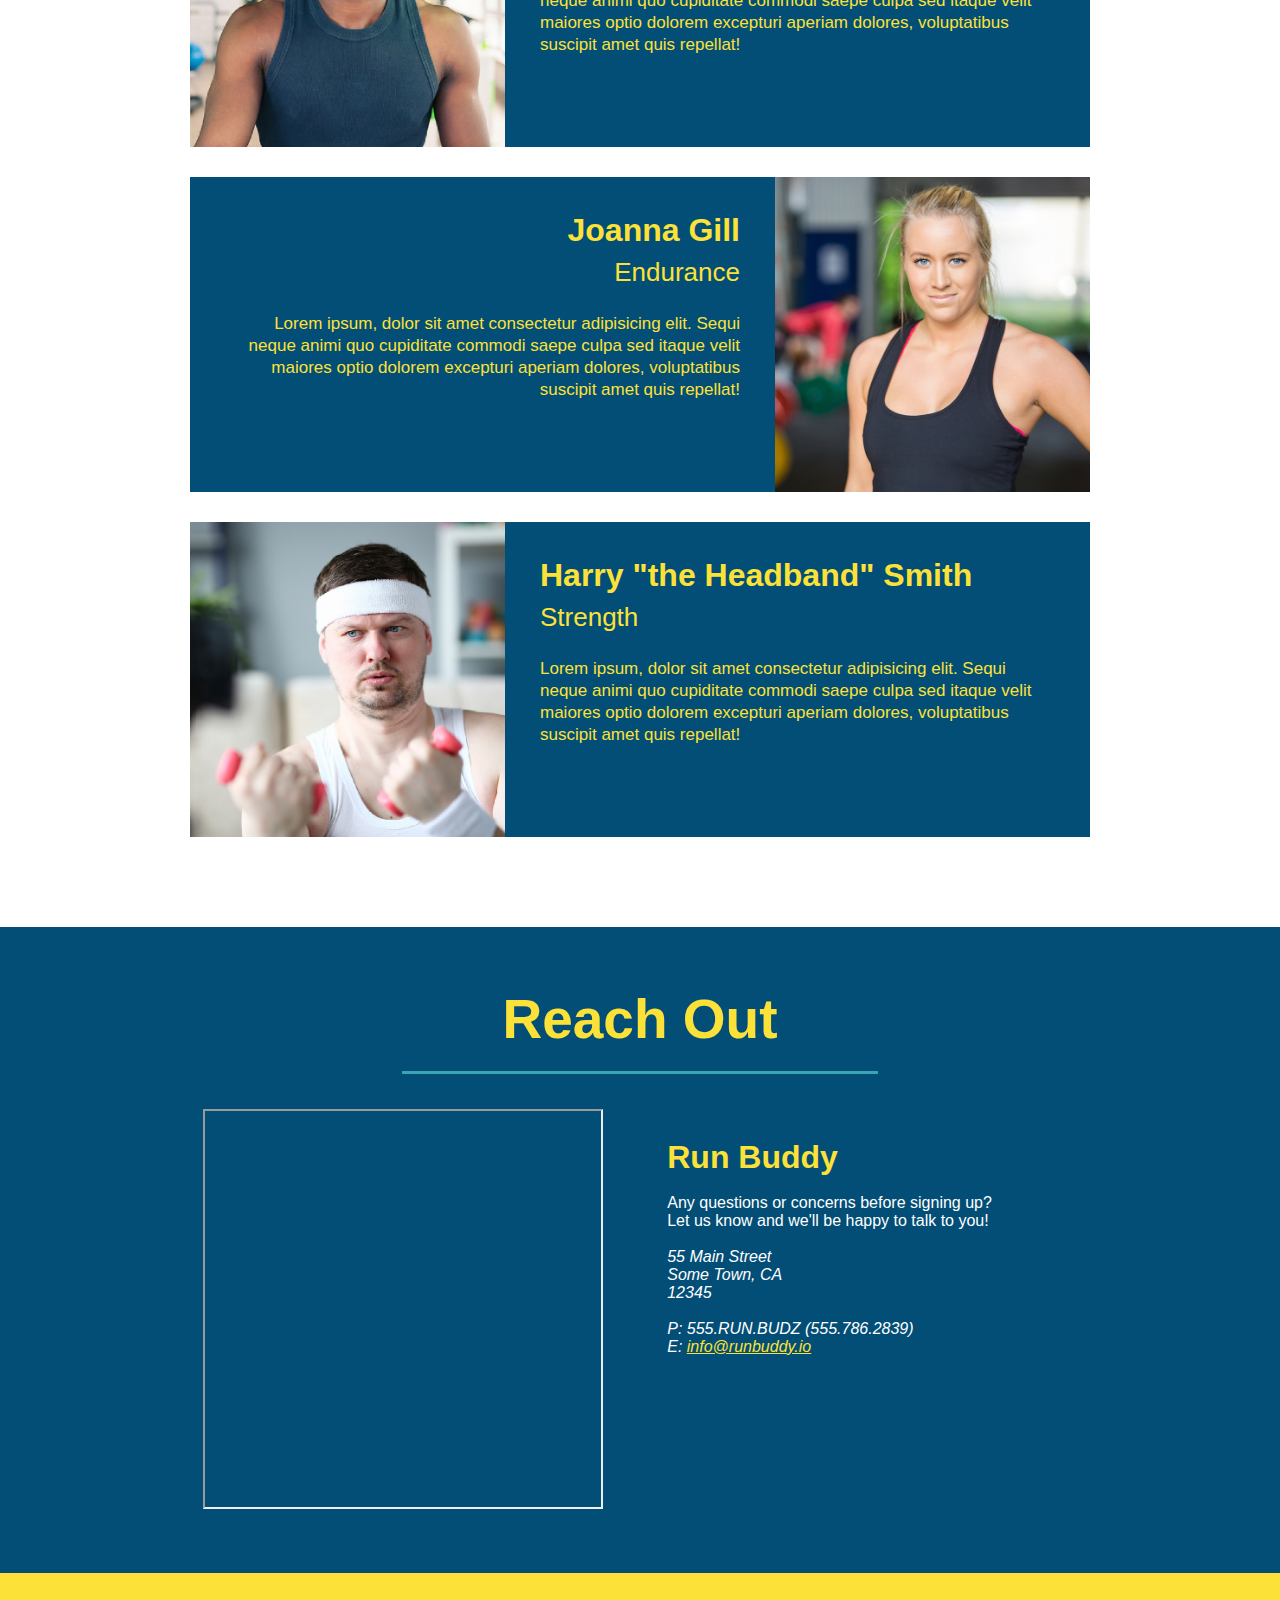
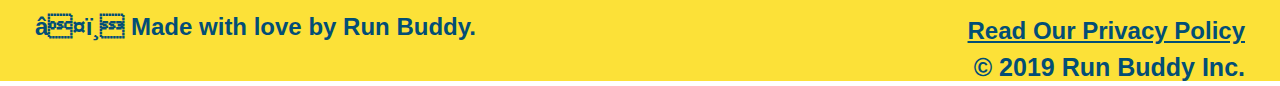
==== commit 9007bcec: "two columm contact" ====
--- a/index.html
+++ b/index.html
@@ -4,7 +4,6 @@
         <link rel="stylesheet" href="./assets/css/stylesheet.css" />
         <meta charset="UTF- 8" />
         <title>RUN BUDDY</title>
-
       </head>
     <body>
         
@@ -67,7 +66,6 @@
        <!-- hero/jumbotron -->
         <section>
         </section>
-
         <!-- "What we do" section -->
         <section id="what-we-do" class="intro">
             <h2 class="section-title primary-border">What We Do</h2>
@@ -76,7 +74,6 @@
                 butcher selfies chambray shabby chic gentrify readymade yr Echo Park XOXO Tumblr normcore Banksy direct trade Blue Bottle chillwave you probably haven't heard of them single-origin coffee Vice fanny pack fixie Odd Future Austin fingerstache pickled twee synth Wes Anderson Thundercats viral bitters flannel meggings narwhal Marfa Schlitz sustainable Intelligentsia umami deep v craft
             </p>
         </section>
-
         <!-- "What You Do" section -->
         <section id="what-you-do" class="steps">
             <h2 class="section-title secondary-border">What You Do</h2>
@@ -86,26 +83,22 @@
                 <h3>Step 1: <span>Fill Out the Form Above.</span></h3>
                 <p>You're already here, so why not?</p>
             </div>
-
             <div>
                 <img src="./assets/images/step-2.svg" alt="" />
             <h3>Step 2: <span>Consult with One of Our Trainers.</span></h3>
             <p>Are you here to build muscle, lose weight or just feel good?</p>
             </div>
-
             <div>
                 <img src="./assets/images/step-3.svg" alt="" />
                 <h3> Step 3: <span>Get Running.</span></h3>
                 <p>Hit the ground running (literally) once your trainer lays out your plan.</p>
                 </div>
-
             <div>
                 <img src="./assets/images/step-4.svg" alt="" />
                 <h3>Step 4: <span>See Results.</span></h3>
                 <p>Bi-Weekly checkins with your trainer will keep you focused</p>
             </div>
         </section>
-
         <!-- "Meet The Trainers" section -->
         <section id="your-trainers" class="trainers">
             <h2 class="section-title primary-border">Meet The Trainers</h2>
@@ -135,7 +128,6 @@
                     <p>Lorem ipsum, dolor sit amet consectetur adipisicing elit. Sequi neque animi quo cupiditate commodi saepe culpa sed
                         itaque velit maiores optio dolorem excepturi aperiam dolores, voluptatibus suscipit amet quis repellat!
                     </p>
-
                 </div>
             </article>
         </section>
@@ -145,31 +137,32 @@
                 <div class="contact-info">
                   <iframe src="https://www.google.com/maps/embed?pb=!1m18!1m12!1m3!1d23320.981033020034!2d-79.14534619267532!3d43.05988836533341!2m3!1f0!2f0!3f0!3m2!1i1024!2i768!4f13.1!3m3!1m2!1s0x89d34414fdbc12a5%3A0x3e762e24c83a1e94!2s7814%20Hackberry%20Trail%2C%20Niagara%20Falls%2C%20ON%20L2H%202Y6!5e0!3m2!1sen!2sca!4v1606790218588!5m2!1sen!2sca">
                   </iframe>
-                  <div>
-                    <h3>Run Buddy</h3>
+                
+                 <div>
+                    <h3>Run Buddy</h3><br>
                     <p>Any questions or concerns before signing up?
-                    </br>
+                    <br />
                     Let us know and we'll be happy to talk to you!
-                    </p>
+                    </p><br>
                 <address>
-                    55 Main Street <br/>
-                    Some Town, CA<br/>
-                    12345<br />
-                P: 555.RUN.BUDZ (555.786.2839<br/>
-                E: <a href="mainto:info@runbuddy.io">info@runbuddy.io</a>
+                    55 Main Street </br>
+                    Some Town, CA</br>
+                    12345<br /><br>
+                    P: 555.RUN.BUDZ (555.786.2839)<br/>
+                    E: <a href="mainto:info@runbuddy.io">info@runbuddy.io</a>
                 </address>
-                </div>
+            </div>
+            </div>
             </section>
-
             <!-- footer -->
             <footer> 
                     <h2 class="copy-right">❤️ Made with love by Run Buddy.
                     <div>
-                        <a href="#">Read Our Privacy Policy</a><br />
+                        <a href="./privacy-policy.html">Read Our Privacy Policy</a><br />
                         <span>&copy; 2019 Run Buddy Inc.</span>
                     </div>
                     </h2>
             </footer>
     
       </body>
-</html>+</html>
--- a/assets/css/stylesheet.css
+++ b/assets/css/stylesheet.css
@@ -3,44 +3,36 @@
   padding: 0;
   box-sizing: border-box;
 }
-
 body {
     font-family: Helvetica, Arial, sans-serif;
     color: #39a6b2;
   }
-
   header {
     padding: 20px 35px;
     background-color: #39a6b2;
   }
-
   header h1 {
     font-weight: bold;
     font-size: 36px;
     color: #fce138;
     margin: 0;
   }
-
   header a {
     text-decoration: none;
     color: #fce138;
   }
-
   header nav {
     float: right;
     margin: 7px 0;
   }
-
   header nav ul li {
     display: inline;
   }
-
   header nav ul li a {
     margin: 0 30px;
     font-weight: lighter;
     font-size: 22px;
   }
-
   header h1 {
     font-weight: bold;
     font-size: 36px;
@@ -54,24 +46,20 @@
     width: 100%;
     padding: 40px 35px;
   }
-
   footer h2 {
     display: inline;
     color: #024e76;
     font-size: 30 px;
     margin: 0;
   }
-
   footer div {
     float: right;
     line-height: 1.5;
     text-align: right;
   }
-
   .copy-right span {
     font-size: 25px;
   }
-
   footer a {
     color: #024e76;
   }
@@ -82,21 +70,17 @@
 
   section {
     padding: 60px;
-   
-  }
-
+
+  }
   /* Hero Style Start*/
-
   .hero {
     background-image: url("../images/hero-bg.jpg");
     height: 600px;
     background-size: cover;
     background-position: center;
     position: relative;
-
   }
   /* Hero Style End*/
-
   .hero-form {
     border: 3px solid #024e76;
     background-color: #fce138;
@@ -107,15 +91,11 @@
     bottom: 120px;
     right: 140px;
     margin: 5px 0 15px 0;
-
-  }
-
+  }
   .hero-form h3 {
     margin: 0;
     font-size: 24px;
-
-  }
-
+  }
   .form-input {
     border: 1px solid #024e76;
     display: block;
@@ -124,13 +104,10 @@
     color: #024e76;
     width: 100%;
     margin-bottom: 15px;
-
-  }
-
+  }
   .hero-form label {
     margin: 0 5px;
   }
-
   .hero-form button {
     color: #fce138;
     background-color: #024e76;
@@ -138,11 +115,9 @@
     padding: 10px 20px;
     font-size: 16px;
   }
-
   .intro {
     text-align: center;
   }
-
   .intro p {
     line-height: 1.7;
     color: #39a6b2;
@@ -150,12 +125,10 @@
     font-size: 20px;
     margin: 0 auto;
   }
-
   .steps {
     text-align: center;
     background: #fce138;
   }
-
   .section-title {
     font-size: 55px;
     color: #024e76;
@@ -164,19 +137,15 @@
     display: inline-block;
     border-bottom: 3px solid;
   }
-
   .primary-border {
     border-color: #fce138;
   }
-
   .secondary-border {
     border-color: #39a6b2;
   }
-
   .steps div {
     margin-bottom: 80px;
   }
-
   .steps img {
     width: 15%;
     margin: 10px 0;
@@ -186,16 +155,13 @@
     font-size: 46px;
     margin-top: 10px;
   }
-
   .steps p {
     color: #39a6b2;
     font-size: 23px;
   }
-
   .steps span {
     font-size: 38px;
   }
-
   .trainers {
     text-align: center;
   }
@@ -211,42 +177,34 @@
   width: 35%;
   float: left;
 }
-
 .trainer-bio {
   padding: 35px;
   float: left;
   width: 65%;
 }
-
 .text-left {
   text-align: left;
 }
-
 .text-right {
   text-align: right;
 }
-
 .trainer-bio h3 {
   font-size: 32px;
   margin-bottom: 8px;
 }
-
 .trainer-bio h4 {
   font-weight: lighter;
   font-size: 26px;
   margin-bottom: 25px;
 }
-
 .trainer-bio p {
   font-size: 17px;
   line-height: 1.3;
 }
-
 .contact {
   text-align: center;
-  background-color: #024e76;
-}
-
+  background: #024e76;
+}
 .contact h2 {
   color: #fce138;
 }
@@ -270,7 +228,7 @@
   font-size: 32px;
 }
 
-.contact-info p, .contact-info address {
+.contact-info p .contact-info address {
   margin: 20px 0;
   line-height: 1.5;
   font-size: 20px;
@@ -279,4 +237,4 @@
 
 .contact-info a {
   color: #fce138;
-}
+}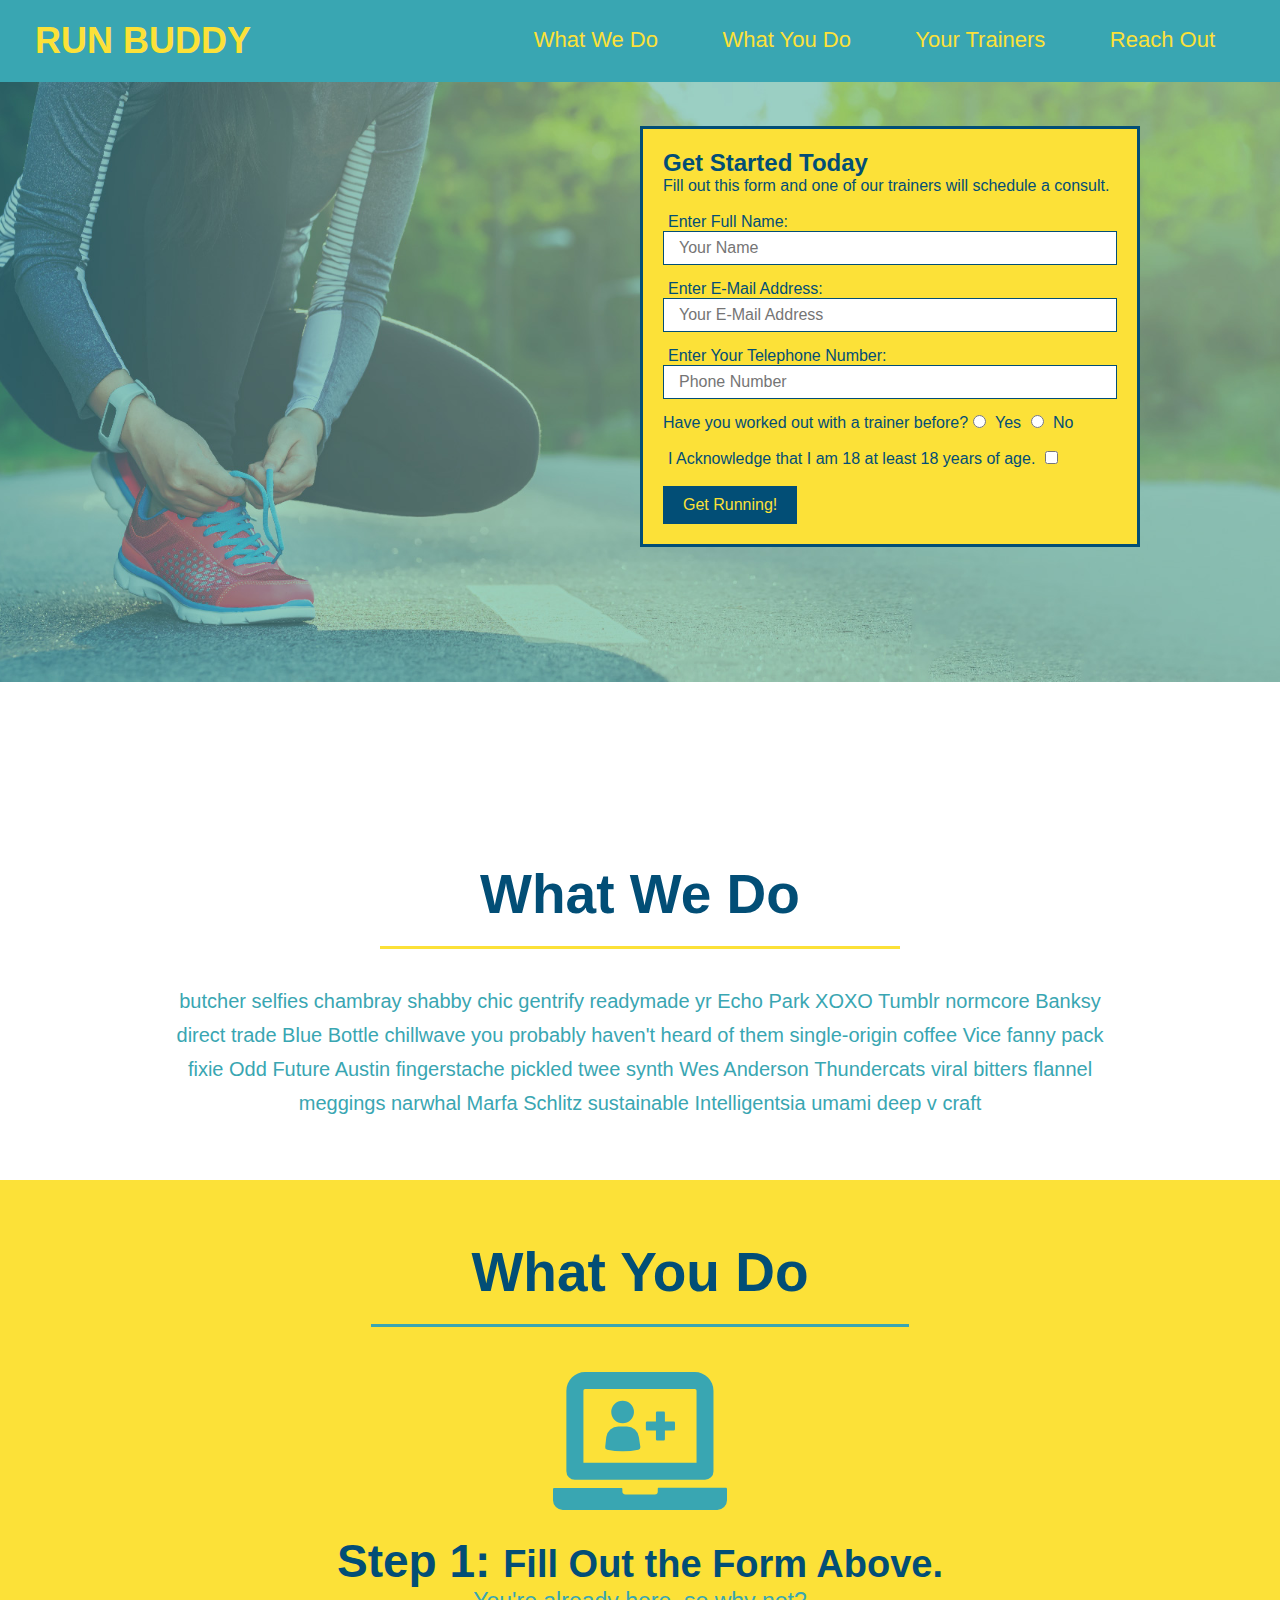
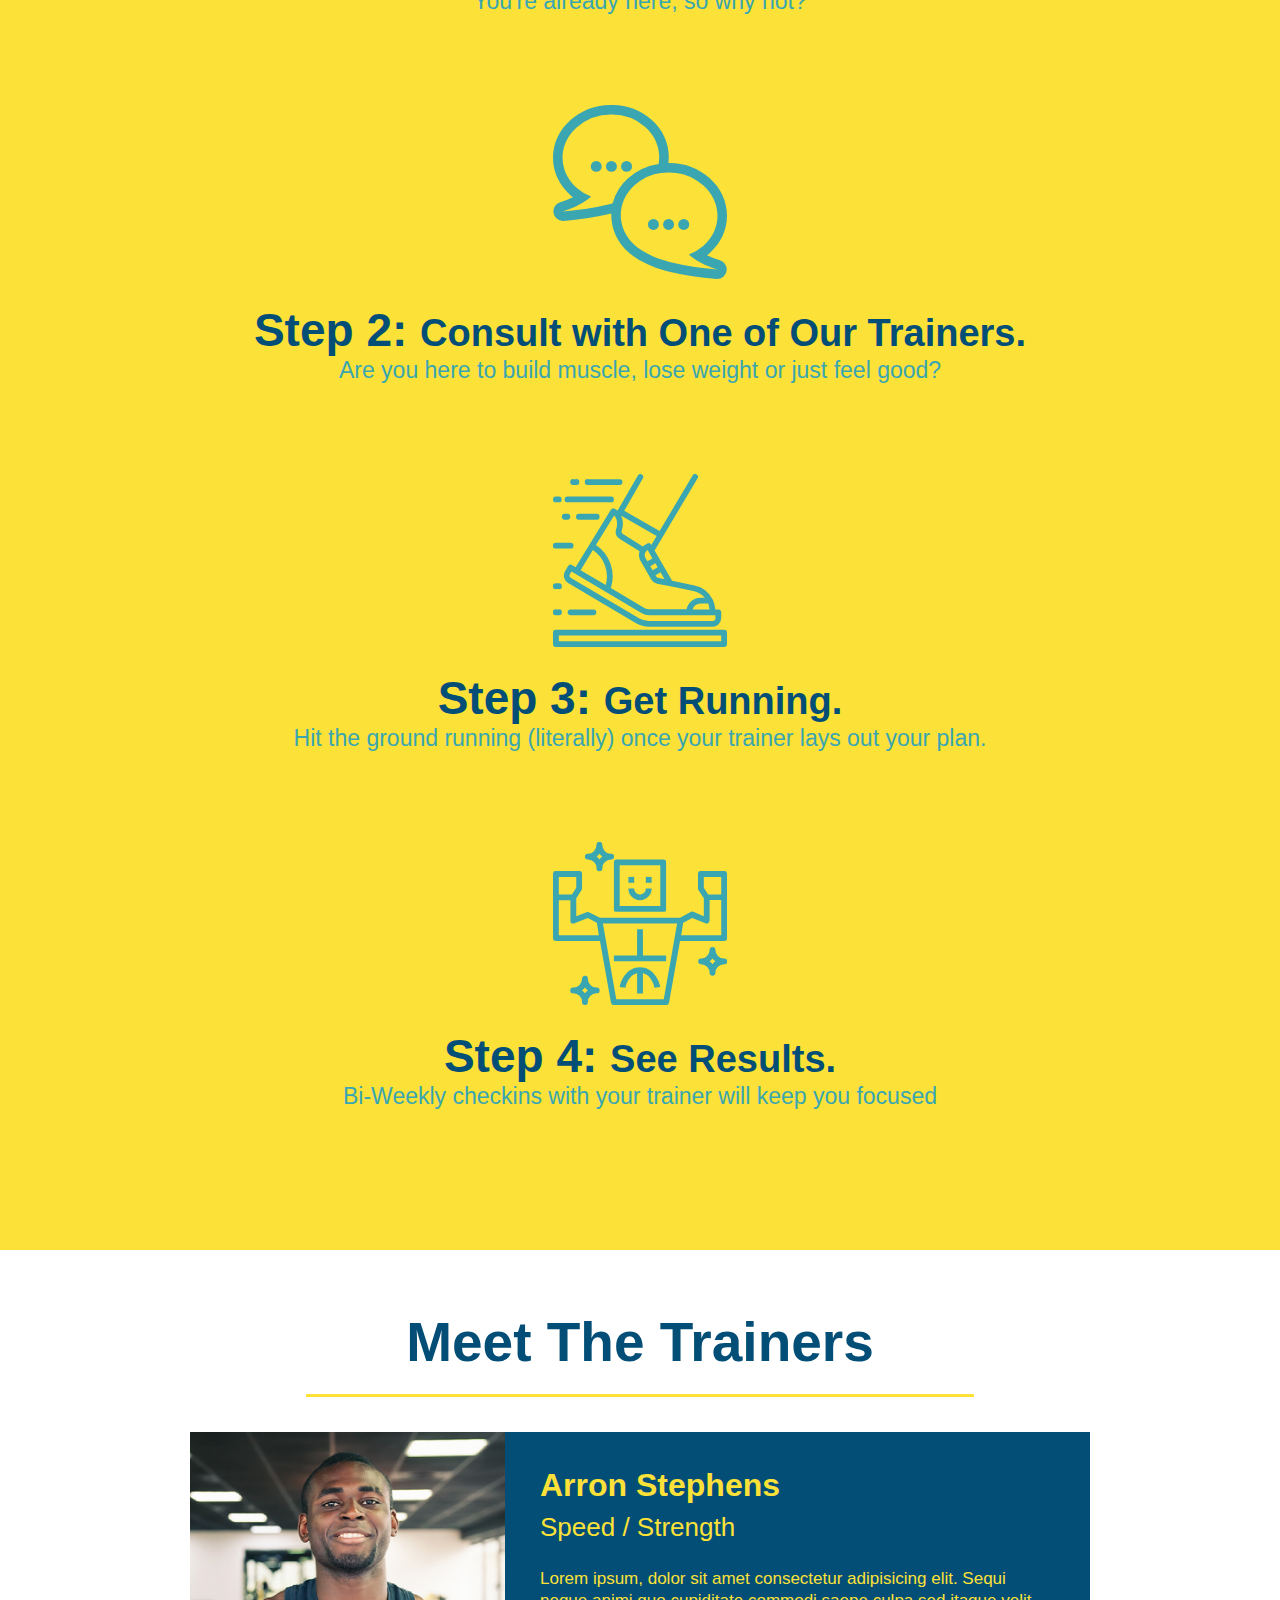
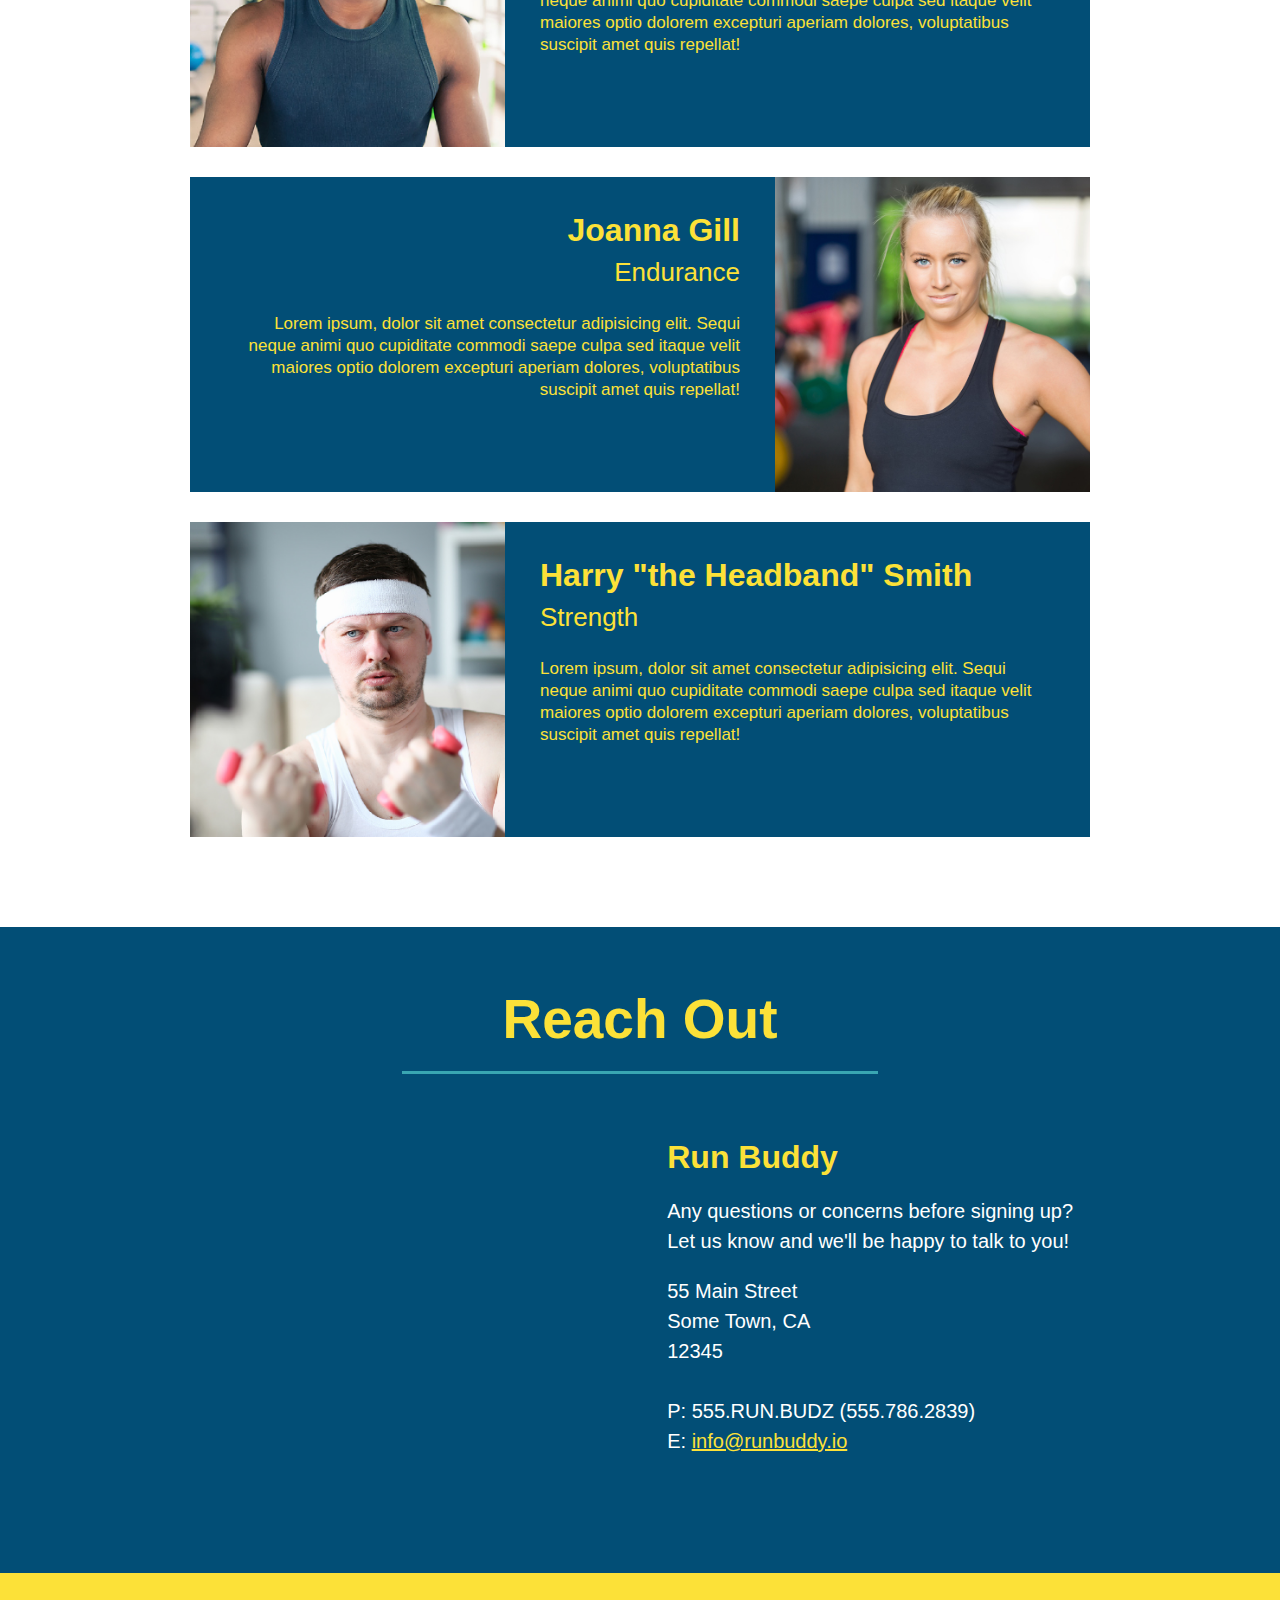
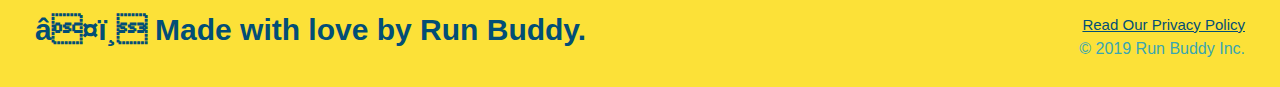
==== commit 7585d58f: "finalized run-buddy" ====
--- a/index.html
+++ b/index.html
@@ -45,7 +45,7 @@
                 <label for="phone">Enter Your Telephone Number:</label>
                 <input type="tel" placeholder="Phone Number" id="phone" class="form-input">
                 <p>Have you worked out with a trainer before?
-                    <input type="radio" name="trainer confirm" id="trainer-yes" />
+                    <input type="radio" name="trainer-confirm" id="trainer-yes" />
                     <label for="trainer-yes">Yes</label>
                     <input type="radio" name="trainer-confirm" id="trainer-no" />
                     <label for ="trainer-no">No</label>
@@ -135,20 +135,21 @@
             <section id="reach-out" class="contact">
                 <h2 class="section-title secondary-border">Reach Out</h2>
                 <div class="contact-info">
-                  <iframe src="https://www.google.com/maps/embed?pb=!1m18!1m12!1m3!1d23320.981033020034!2d-79.14534619267532!3d43.05988836533341!2m3!1f0!2f0!3f0!3m2!1i1024!2i768!4f13.1!3m3!1m2!1s0x89d34414fdbc12a5%3A0x3e762e24c83a1e94!2s7814%20Hackberry%20Trail%2C%20Niagara%20Falls%2C%20ON%20L2H%202Y6!5e0!3m2!1sen!2sca!4v1606790218588!5m2!1sen!2sca">
+                  <iframe src="https://www.google.com/maps/embed?pb=!1m18!1m12!1m3!1d23320.981033020034!2d-79.14534619267532!3d43.05988836533341!2m3!1f0!2f0!3f0!3m2!1i1024!2i768!4f13.1!3m3!1m2!1s0x89d34414fdbc12a5%3A0x3e762e24c83a1e94!2s7814%20Hackberry%20Trail%2C%20Niagara%20Falls%2C%20ON%20L2H%202Y6!5e0!3m2!1sen!2sca!4v1606790218588!5m2!1sen!2sca"
+                  frameborder="0" style="border:0" allowfullscreen>
                   </iframe>
                 
                  <div>
-                    <h3>Run Buddy</h3><br>
+                    <h3>Run Buddy</h3>
                     <p>Any questions or concerns before signing up?
                     <br />
                     Let us know and we'll be happy to talk to you!
-                    </p><br>
+                    </p>
                 <address>
-                    55 Main Street </br>
-                    Some Town, CA</br>
-                    12345<br /><br>
-                    P: 555.RUN.BUDZ (555.786.2839)<br/>
+                    55 Main Street <br />
+                    Some Town, CA<br />
+                    12345<br /><br />
+                    P: 555.RUN.BUDZ (555.786.2839)<br />
                     E: <a href="mainto:info@runbuddy.io">info@runbuddy.io</a>
                 </address>
             </div>
@@ -156,12 +157,12 @@
             </section>
             <!-- footer -->
             <footer> 
-                    <h2 class="copy-right">❤️ Made with love by Run Buddy.
+                    <h2>❤️ Made with love by Run Buddy.</h2>
                     <div>
-                        <a href="./privacy-policy.html">Read Our Privacy Policy</a><br />
-                        <span>&copy; 2019 Run Buddy Inc.</span>
+                        <a href="./privacy-policy.html">Read Our Privacy Policy </a><br />
+                        &copy; 2019 Run Buddy Inc.
                     </div>
-                    </h2>
+                
             </footer>
     
       </body>
--- a/assets/css/stylesheet.css
+++ b/assets/css/stylesheet.css
@@ -49,7 +49,7 @@
   footer h2 {
     display: inline;
     color: #024e76;
-    font-size: 30 px;
+    font-size: 30px;
     margin: 0;
   }
   footer div {
@@ -57,11 +57,10 @@
     line-height: 1.5;
     text-align: right;
   }
-  .copy-right span {
-    font-size: 25px;
-  }
+  
   footer a {
     color: #024e76;
+    font-size: 15px;
   }
 
   .footer-text span {
@@ -228,7 +227,7 @@
   font-size: 32px;
 }
 
-.contact-info p .contact-info address {
+.contact-info p, .contact-info address {
   margin: 20px 0;
   line-height: 1.5;
   font-size: 20px;
@@ -237,4 +236,4 @@
 
 .contact-info a {
   color: #fce138;
-}+}
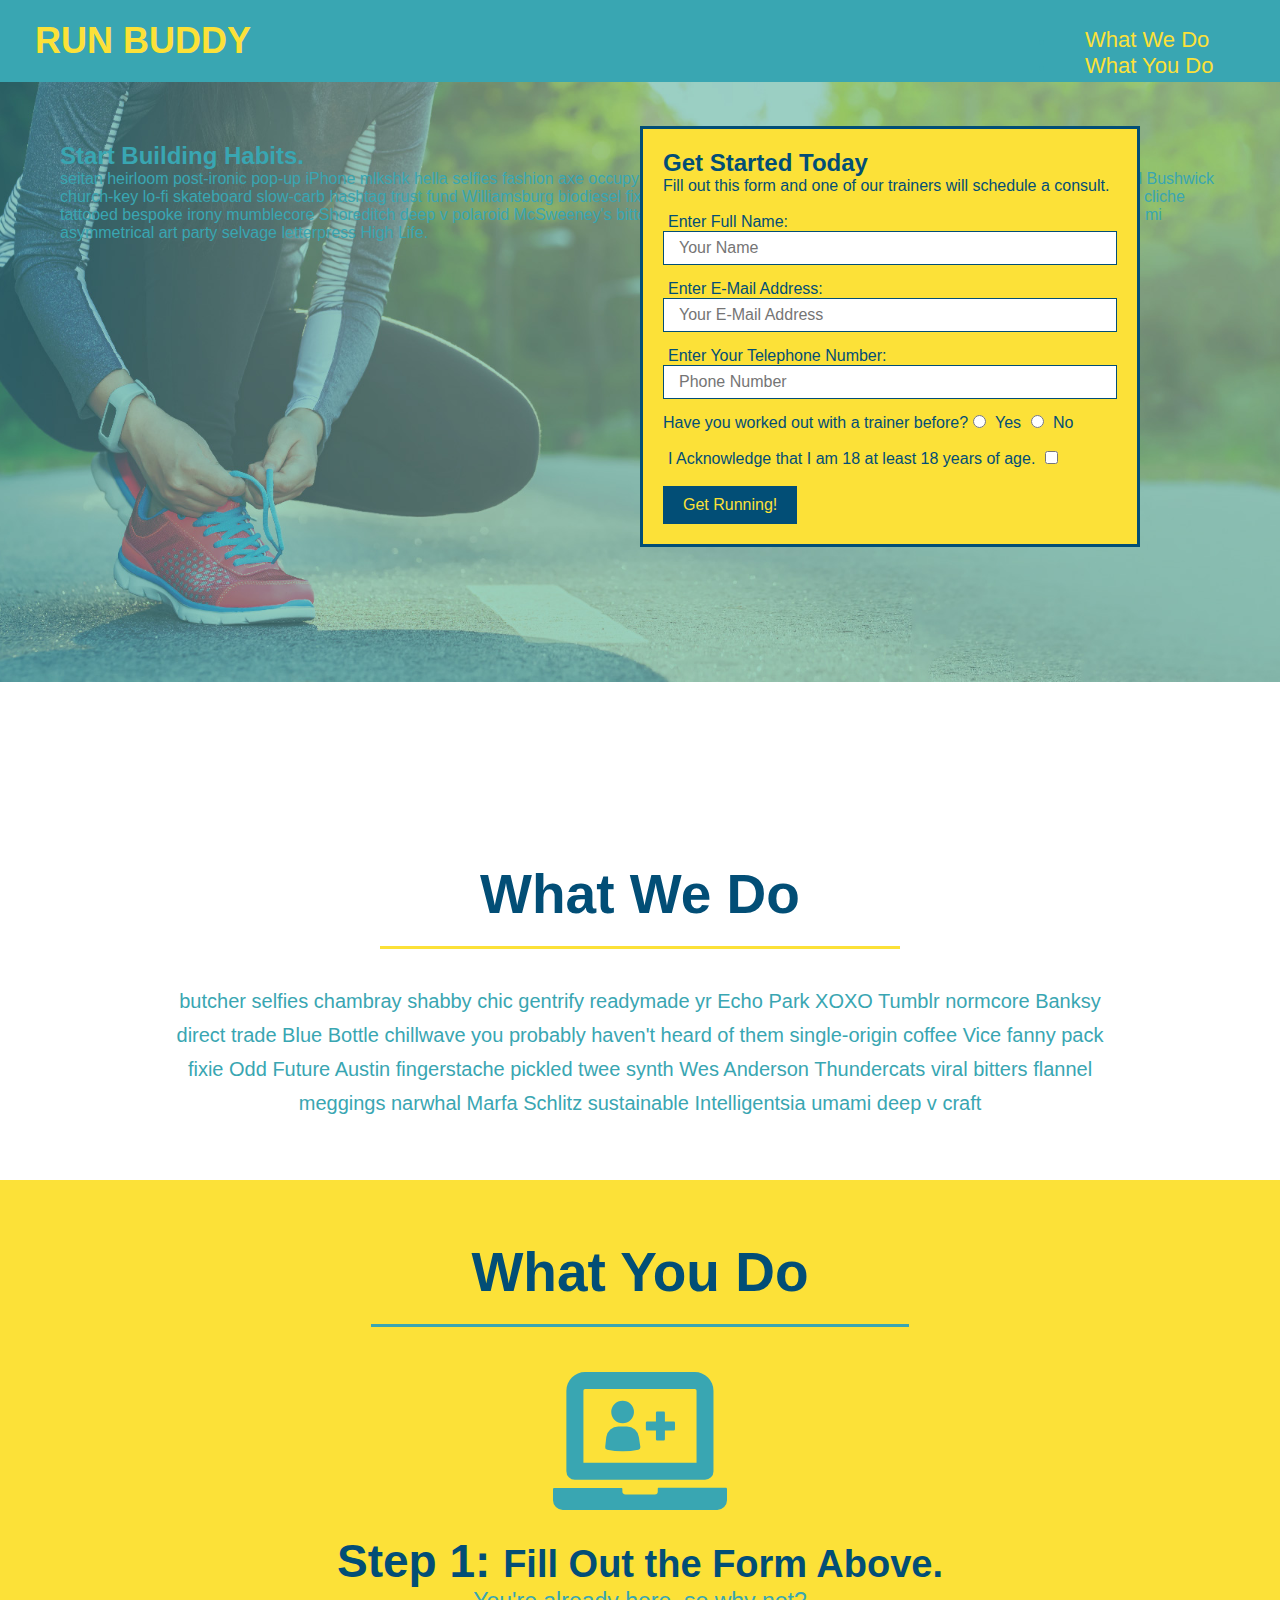
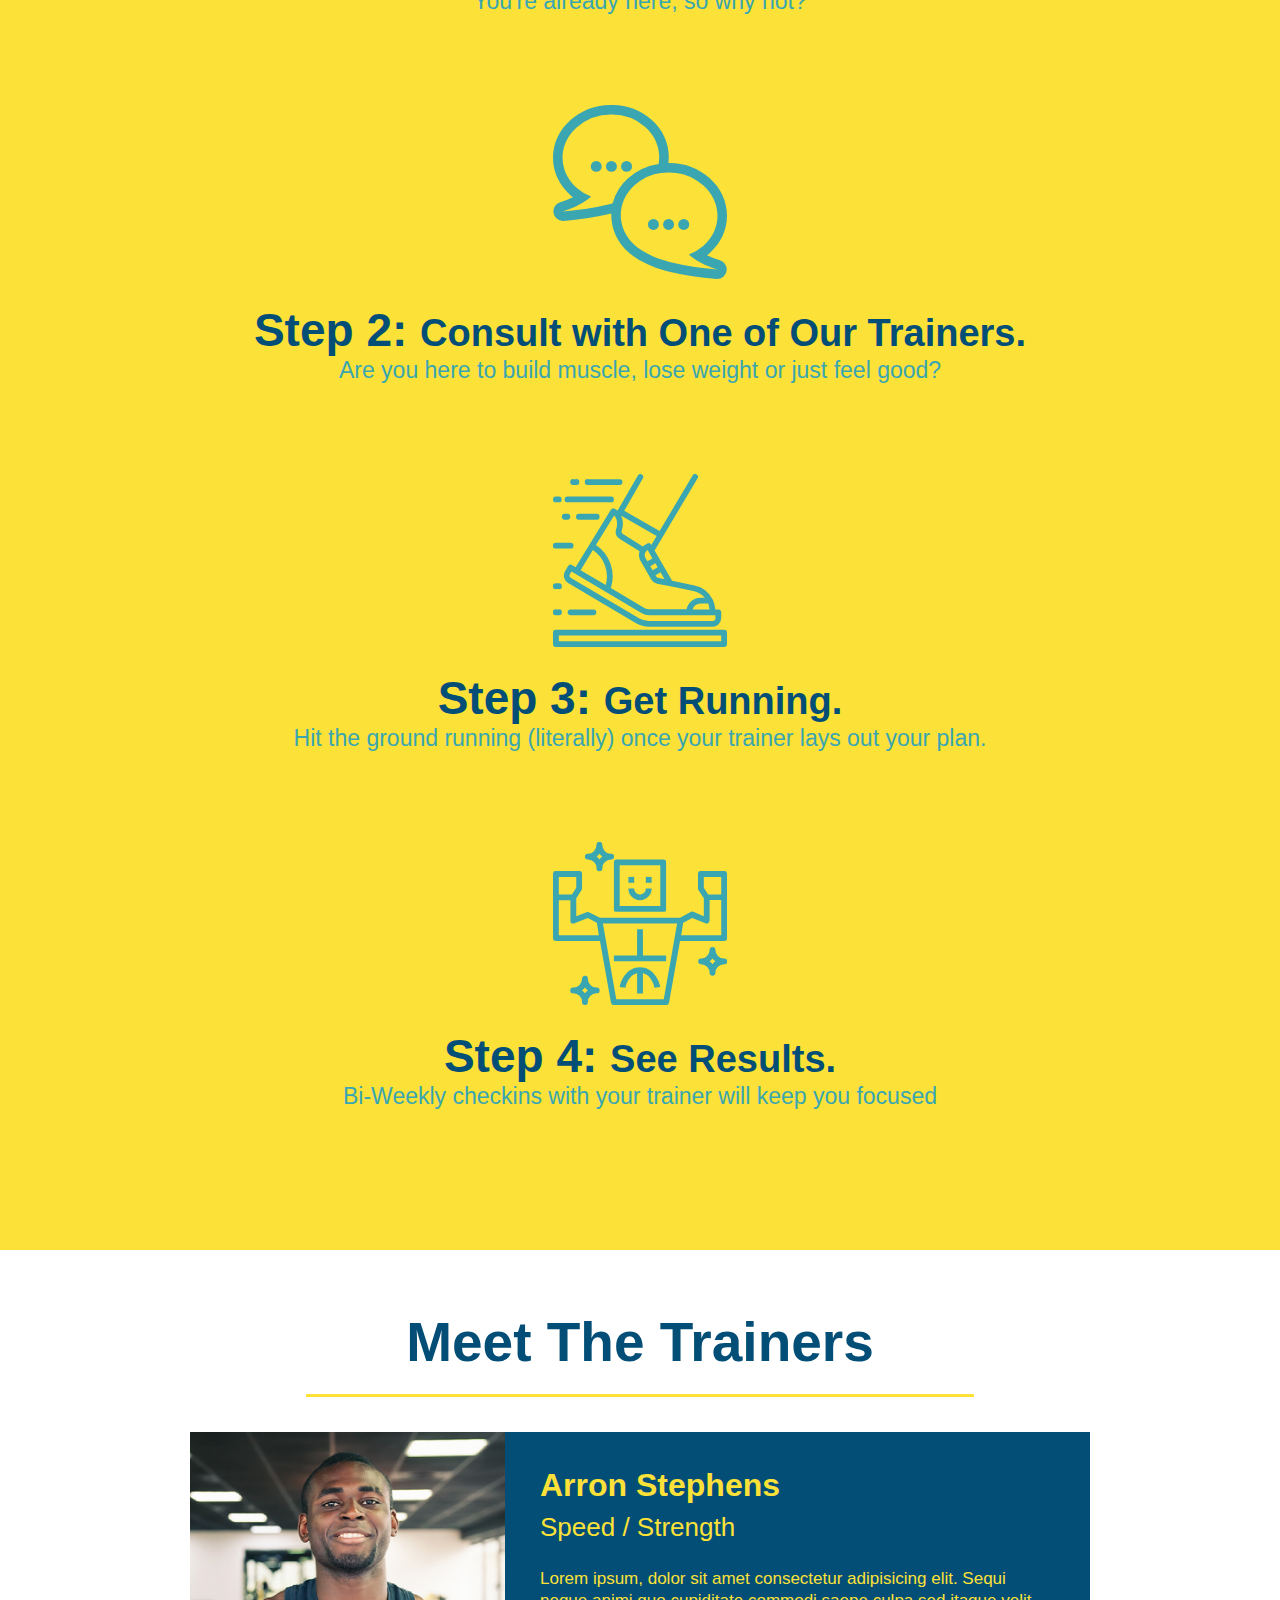
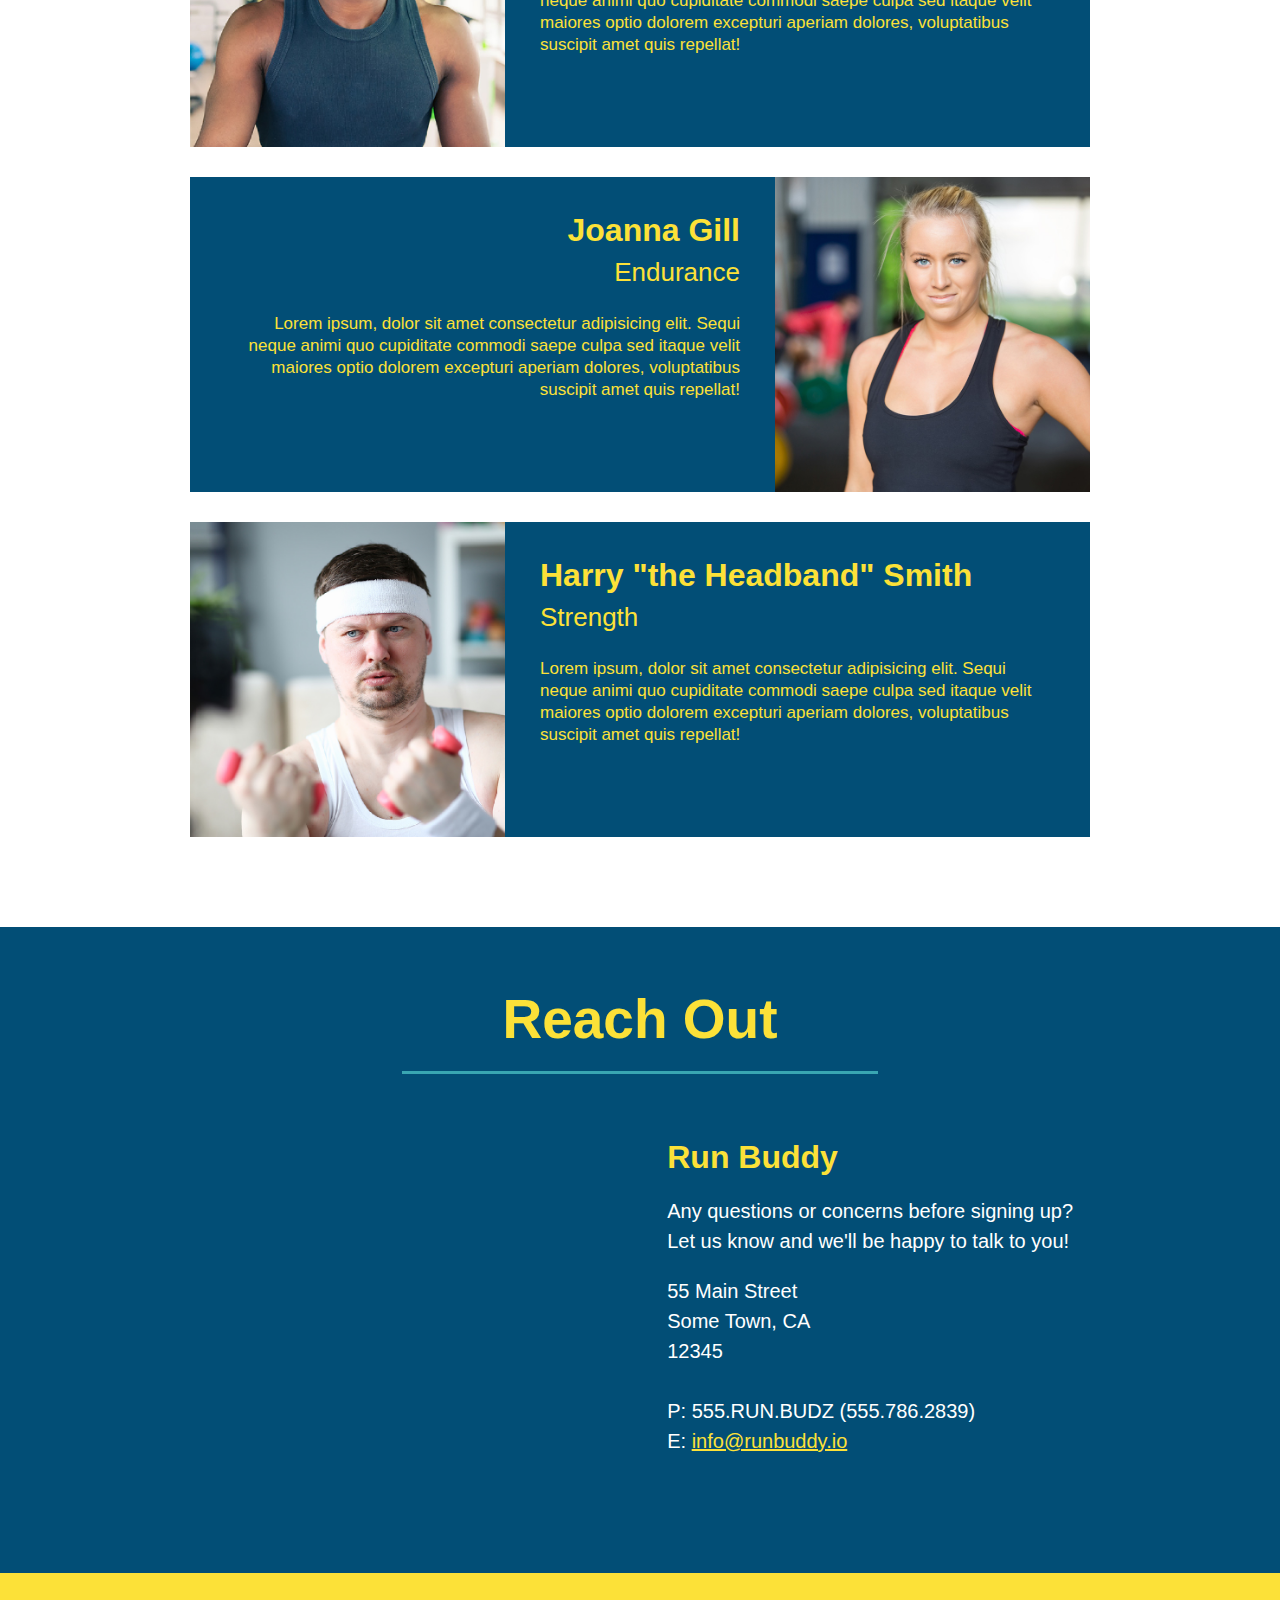
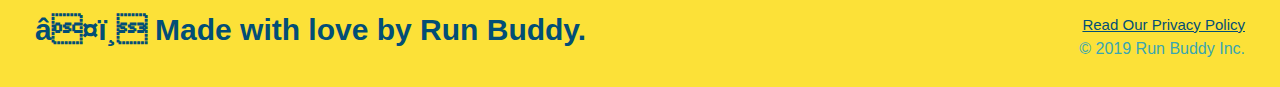
==== commit c03d60d0: "add content to hero, replace image" ====
--- a/index.html
+++ b/index.html
@@ -33,6 +33,12 @@
         </nav>
     </header>
     <section class="hero">
+        <div class="hero-cta">
+            <h2>Start Building Habits.</h2>
+                <p>
+                    seitan heirloom post-ironic pop-up iPhone mlkshk hella selfies fashion axe occupy readymade put a bird on it messenger bag Wes Anderson Schlitz plaid Bushwick church-key lo-fi skateboard slow-carb hashtag trust fund Williamsburg biodiesel fixie farm-to-table 8-bit banjo XOXO Banksy chillwave bicycle rights retro cliche tattooed bespoke irony mumblecore Shoreditch deep v polaroid McSweeney's bitters cray gentrify tofu Marfa you probably haven't heard of them yr banh mi asymmetrical art party selvage letterpress High Life.    
+                </p>
+        </div>
         <div class="hero-form"> 
             <h3>Get Started Today</h3>
             <p>Fill out this form and one of our trainers will schedule a consult.</p>
--- a/assets/css/stylesheet.css
+++ b/assets/css/stylesheet.css
@@ -24,9 +24,7 @@
   header nav {
     float: right;
     margin: 7px 0;
-  }
-  header nav ul li {
-    display: inline;
+ 
   }
   header nav ul li a {
     margin: 0 30px;
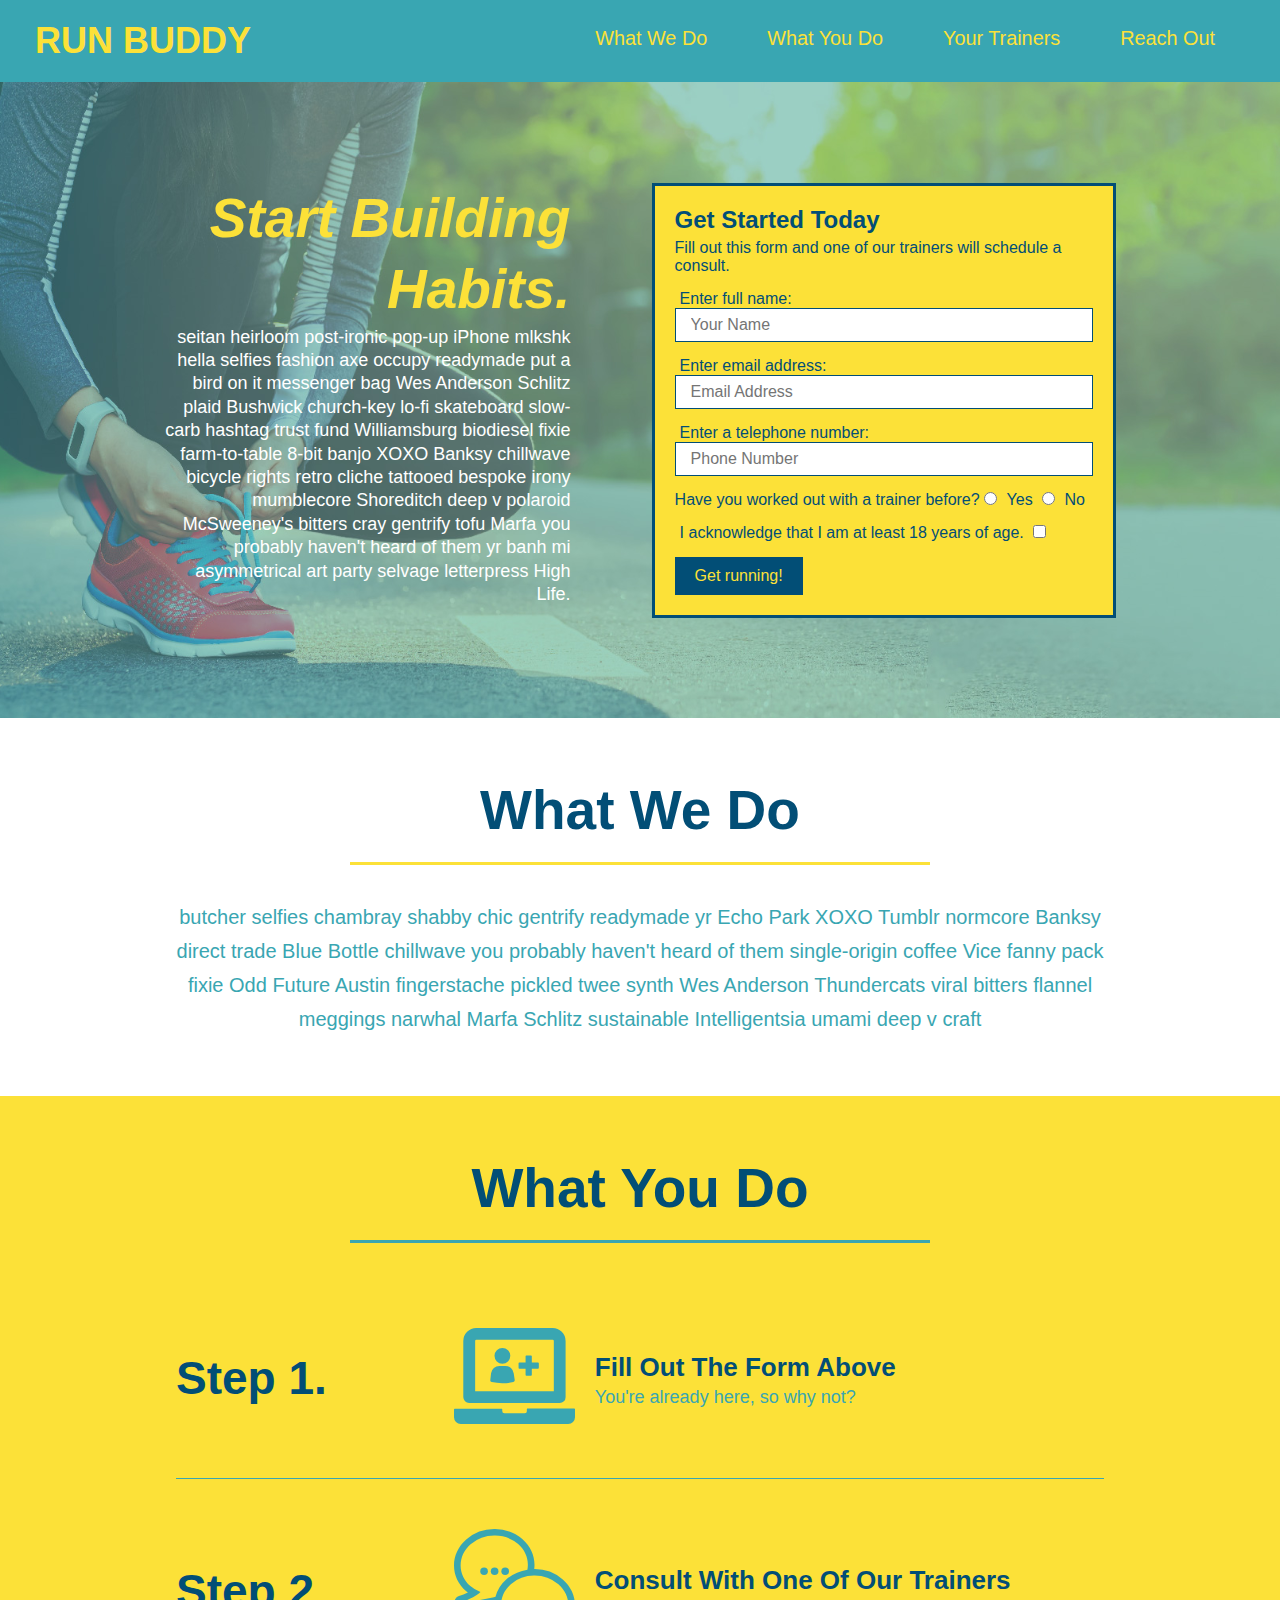
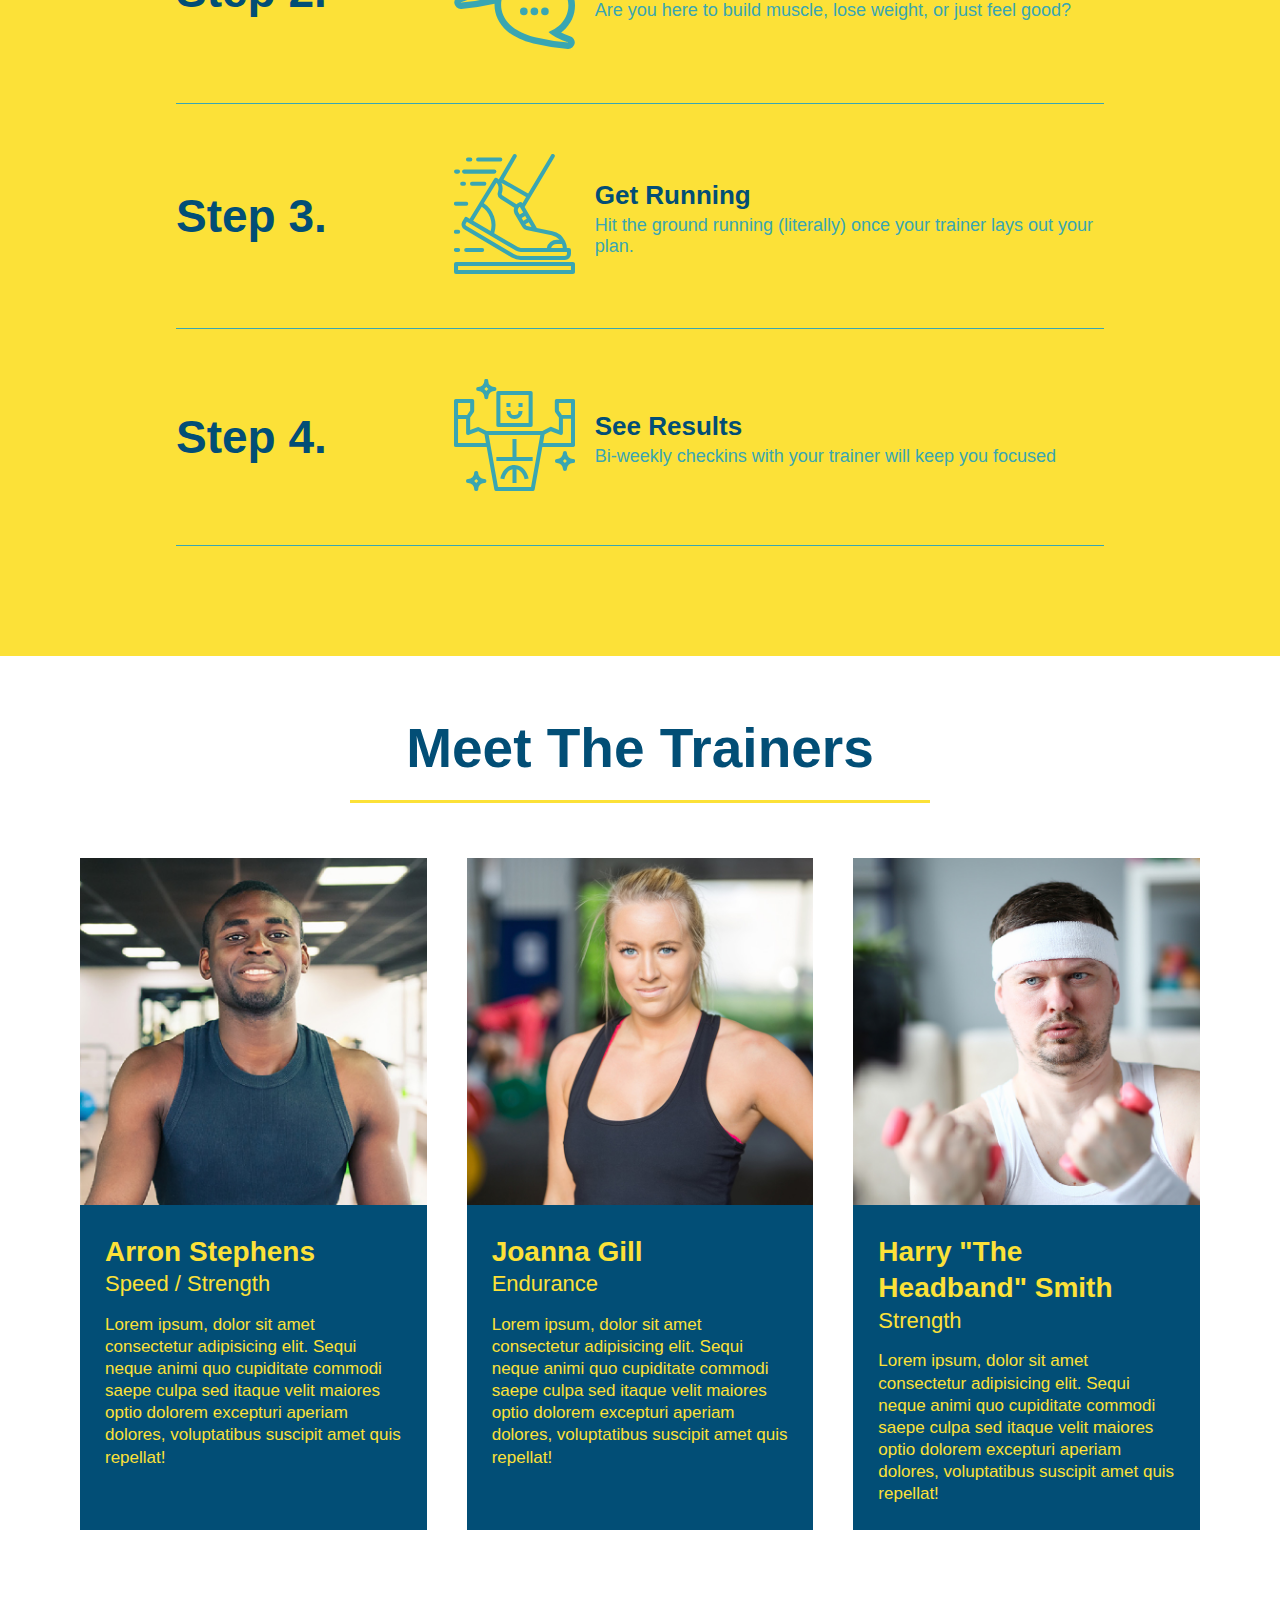
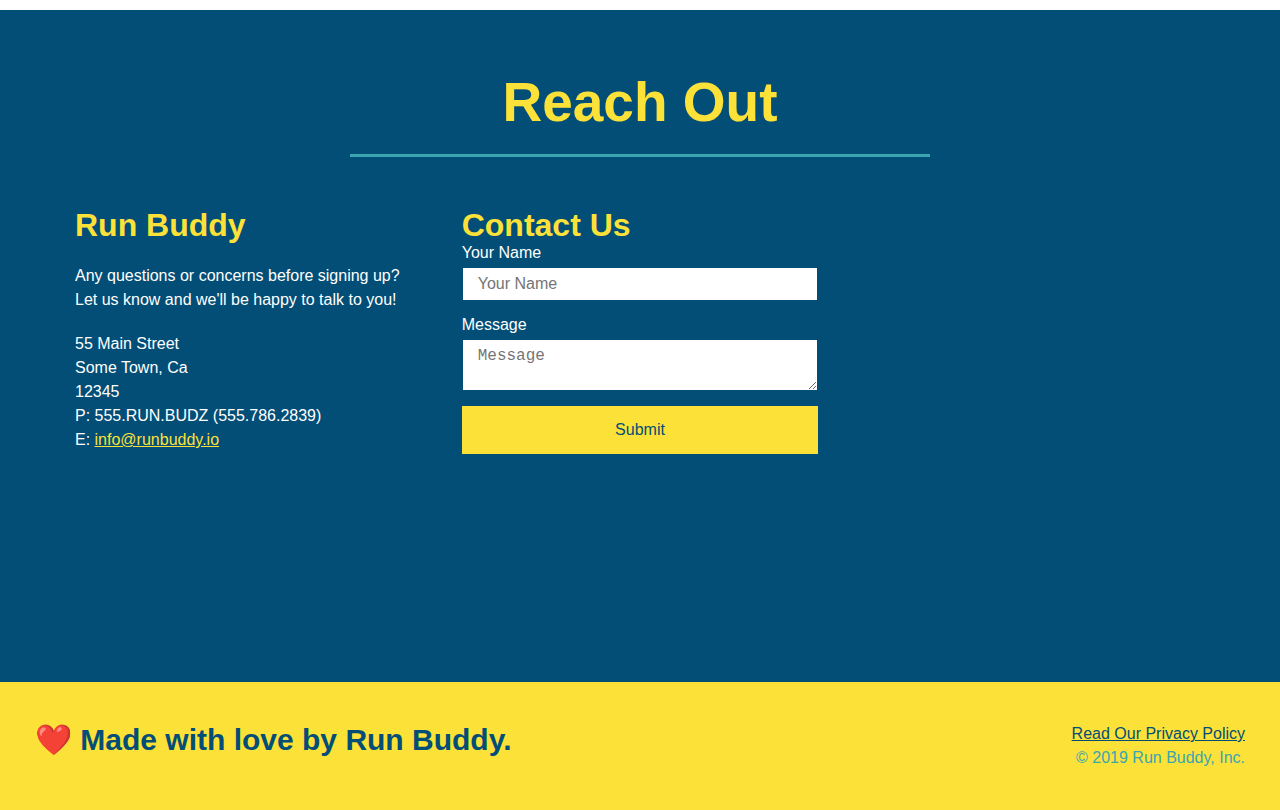
==== commit f3900e02: "Finalized Code" ====
--- a/index.html
+++ b/index.html
@@ -1,175 +1,248 @@
-<!DOCTYPE html>
-<htmllang="en">
-    <head>
-        <link rel="stylesheet" href="./assets/css/stylesheet.css" />
-        <meta charset="UTF- 8" />
-        <title>RUN BUDDY</title>
-      </head>
-    <body>
-        
-        <!-- navigation -->
-       <header>
-        <h1>
-            <a href="/">RUN BUDDY</a>
-        </h1>
-        <nav>
-            <!-- Unordered list element -->
-            <ul>
-                <!-- List item element -->
-                <li>
-                    <!-- Anchor element -->
-                    <a href="#what-we-do">What We Do</a>
-                </li>
-                <li>
-                    <a href="#what-you-do">What You Do</a>
-                </li>
-                <li>
-                    <a href="#your-trainers">Your Trainers</a>
-                </li>
-                <li>
-                    <a href="#reach-out">Reach Out</a>
-                </li>
-            </ul>
-        </nav>
-    </header>
-    <section class="hero">
-        <div class="hero-cta">
-            <h2>Start Building Habits.</h2>
-                <p>
-                    seitan heirloom post-ironic pop-up iPhone mlkshk hella selfies fashion axe occupy readymade put a bird on it messenger bag Wes Anderson Schlitz plaid Bushwick church-key lo-fi skateboard slow-carb hashtag trust fund Williamsburg biodiesel fixie farm-to-table 8-bit banjo XOXO Banksy chillwave bicycle rights retro cliche tattooed bespoke irony mumblecore Shoreditch deep v polaroid McSweeney's bitters cray gentrify tofu Marfa you probably haven't heard of them yr banh mi asymmetrical art party selvage letterpress High Life.    
-                </p>
-        </div>
-        <div class="hero-form"> 
-            <h3>Get Started Today</h3>
-            <p>Fill out this form and one of our trainers will schedule a consult.</p>
-<br>
-            <form>
-                <label for="name">Enter Full Name:</label>
-                <input type="text" placeholder="Your Name" name="name" id="name" class="form-input">
-                <label for="email">Enter E-Mail Address:</label>
-                <input type="email" placeholder="Your E-Mail Address" id="email" class="form-input">
-                <label for="phone">Enter Your Telephone Number:</label>
-                <input type="tel" placeholder="Phone Number" id="phone" class="form-input">
-                <p>Have you worked out with a trainer before?
-                    <input type="radio" name="trainer-confirm" id="trainer-yes" />
-                    <label for="trainer-yes">Yes</label>
-                    <input type="radio" name="trainer-confirm" id="trainer-no" />
-                    <label for ="trainer-no">No</label>
-                </p>
-                <br>
-                   <p>
-                     <label for ="checkbox">I Acknowledge that I am 18 at least 18 years of age.</label>
-                       <input type="checkbox" name="18-confirm" id="checkbox" />
-                       </p>
-                       <br>
-                       <button type="submit">
-                           Get Running!
-                       </button>
-                       
-         </form>
-        </div>
-     </section>
-       <!-- hero/jumbotron -->
-        <section>
-        </section>
-        <!-- "What we do" section -->
-        <section id="what-we-do" class="intro">
-            <h2 class="section-title primary-border">What We Do</h2>
-       
-            <p>
-                butcher selfies chambray shabby chic gentrify readymade yr Echo Park XOXO Tumblr normcore Banksy direct trade Blue Bottle chillwave you probably haven't heard of them single-origin coffee Vice fanny pack fixie Odd Future Austin fingerstache pickled twee synth Wes Anderson Thundercats viral bitters flannel meggings narwhal Marfa Schlitz sustainable Intelligentsia umami deep v craft
-            </p>
-        </section>
-        <!-- "What You Do" section -->
-        <section id="what-you-do" class="steps">
-            <h2 class="section-title secondary-border">What You Do</h2>
-   
-            <div>
-                <img src="./assets/images/step-1.svg" alt="" />
-                <h3>Step 1: <span>Fill Out the Form Above.</span></h3>
-                <p>You're already here, so why not?</p>
-            </div>
-            <div>
-                <img src="./assets/images/step-2.svg" alt="" />
-            <h3>Step 2: <span>Consult with One of Our Trainers.</span></h3>
-            <p>Are you here to build muscle, lose weight or just feel good?</p>
-            </div>
-            <div>
-                <img src="./assets/images/step-3.svg" alt="" />
-                <h3> Step 3: <span>Get Running.</span></h3>
-                <p>Hit the ground running (literally) once your trainer lays out your plan.</p>
-                </div>
-            <div>
-                <img src="./assets/images/step-4.svg" alt="" />
-                <h3>Step 4: <span>See Results.</span></h3>
-                <p>Bi-Weekly checkins with your trainer will keep you focused</p>
-            </div>
-        </section>
-        <!-- "Meet The Trainers" section -->
-        <section id="your-trainers" class="trainers">
-            <h2 class="section-title primary-border">Meet The Trainers</h2>
-            <article class="trainer">
-                <img src="./assets/images/trainer-1.jpg" alt="Arron Stephens in his workout clothes, ready to pump iron." />
-                <div class="trainer-bio text-left">
-                    <h3>Arron Stephens</h3>
-                    <h4>Speed / Strength</h4>
-                    <p>Lorem ipsum, dolor sit amet consectetur adipisicing elit. Sequi neque animi quo cupiditate commodi saepe culpa sed
-                        itaque velit maiores optio dolorem excepturi aperiam dolores, voluptatibus suscipit amet quis repellat!</p>
-                </div>
-            </article>
-            <article class ="trainer">
-                <div class ="trainer-bio text-right">
-                    <h3>Joanna Gill</h3>
-                    <h4>Endurance</h4>
-                    <p>Lorem ipsum, dolor sit amet consectetur adipisicing elit. Sequi neque animi quo cupiditate commodi saepe culpa sed
-                        itaque velit maiores optio dolorem excepturi aperiam dolores, voluptatibus suscipit amet quis repellat!</p>
-                    </div>
-                    <img src="./assets/images/trainer-2.jpg" alt="Joanna Gill cooling off after a workout." />
-                    </article>
-            <article class ="trainer">
-                <img src="./assets/images/trainer-3.jpg" alt="Harry Smith wearing a headband and lifting comically small pink weights" />
-                <div class ="trainer-bio text-left">
-                    <h3>Harry "the Headband" Smith</h3>
-                    <h4>Strength</h4>
-                    <p>Lorem ipsum, dolor sit amet consectetur adipisicing elit. Sequi neque animi quo cupiditate commodi saepe culpa sed
-                        itaque velit maiores optio dolorem excepturi aperiam dolores, voluptatibus suscipit amet quis repellat!
-                    </p>
-                </div>
-            </article>
-        </section>
-            <!-- "Reach Out" section -->
-            <section id="reach-out" class="contact">
-                <h2 class="section-title secondary-border">Reach Out</h2>
-                <div class="contact-info">
-                  <iframe src="https://www.google.com/maps/embed?pb=!1m18!1m12!1m3!1d23320.981033020034!2d-79.14534619267532!3d43.05988836533341!2m3!1f0!2f0!3f0!3m2!1i1024!2i768!4f13.1!3m3!1m2!1s0x89d34414fdbc12a5%3A0x3e762e24c83a1e94!2s7814%20Hackberry%20Trail%2C%20Niagara%20Falls%2C%20ON%20L2H%202Y6!5e0!3m2!1sen!2sca!4v1606790218588!5m2!1sen!2sca"
-                  frameborder="0" style="border:0" allowfullscreen>
-                  </iframe>
-                
-                 <div>
-                    <h3>Run Buddy</h3>
-                    <p>Any questions or concerns before signing up?
-                    <br />
-                    Let us know and we'll be happy to talk to you!
-                    </p>
-                <address>
-                    55 Main Street <br />
-                    Some Town, CA<br />
-                    12345<br /><br />
-                    P: 555.RUN.BUDZ (555.786.2839)<br />
-                    E: <a href="mainto:info@runbuddy.io">info@runbuddy.io</a>
-                </address>
-            </div>
-            </div>
-            </section>
-            <!-- footer -->
-            <footer> 
-                    <h2>❤️ Made with love by Run Buddy.</h2>
-                    <div>
-                        <a href="./privacy-policy.html">Read Our Privacy Policy </a><br />
-                        &copy; 2019 Run Buddy Inc.
-                    </div>
-                
-            </footer>
-    
-      </body>
-</html>
+<!DOCTYPE html>
+<html lang="en">
+  <head>
+    <meta charset="UTF-8" />
+    <link rel="stylesheet" href="./assets/css/style.css">
+    <title>Run Buddy</title>
+  </head>
+  <body>
+    <!-- navigation tags - block level element -->
+    <header>
+      <h1>
+        <a href="/">RUN BUDDY</a>
+      </h1>
+      <nav>
+        <ul>
+          <li>
+            <a href="#what-we-do">What We Do</a>
+          </li>
+          <li>
+            <a href="#what-you-do">What You Do</a>
+          </li>
+          <li>
+            <a href="#your-trainers">Your Trainers</a>
+          </li>
+          <li>
+            <a href="#reach-out">Reach Out</a>
+          </li>
+          
+        </ul>
+      </nav>
+    </header>
+    <!-- end navigation -->
+
+    <!-- hero/jumbotron -->
+    <section class="hero">
+      <div class="hero-cta">
+        <h2>Start Building Habits.</h2>
+        <p>
+          seitan heirloom post-ironic pop-up iPhone mlkshk hella selfies fashion axe occupy readymade put a bird on it
+          messenger bag Wes Anderson Schlitz plaid Bushwick church-key lo-fi skateboard slow-carb hashtag trust fund
+          Williamsburg biodiesel fixie farm-to-table 8-bit banjo XOXO Banksy chillwave bicycle rights retro cliche
+          tattooed bespoke irony mumblecore Shoreditch deep v polaroid McSweeney's bitters cray gentrify tofu Marfa you
+          probably haven't heard of them yr banh mi asymmetrical art party selvage letterpress High Life.
+        </p>
+      </div>
+
+      <div class="hero-form">
+        <h3>Get Started Today</h3>
+        <p>Fill out this form and one of our trainers will schedule a consult.</p>
+        <form>
+          <label for="name">Enter full name:</label>
+          <input type="text" placeholder="Your Name" id="name" name="name" class="form-input" />
+          <label for="email">Enter email address:</label>
+          <input type="email" placeholder="Email Address" id="email" name="email" class="form-input" />
+          <label for="phone">Enter a telephone number:</label>
+          <input type="tel" placeholder="Phone Number" name="phone" id="phone" class="form-input" />
+          <p>
+            Have you worked out with a trainer before? 
+            <input type="radio" name="trainer-confirm" id="trainer-yes" />
+            <label for="trainer-yes">Yes</label>
+            <input type="radio" name="trainer-confirm" id="trainer-no"/>
+            <label for="trainer-no">No</label>
+          </p>
+          <p>
+            <label for="checkbox">
+              I acknowledge that I am at least 18 years of age.
+            </label>
+            <input type="checkbox" name="checkpoint1" id="checkbox" />
+          </p>
+          <button type="submit">
+            Get running!
+          </button>
+        </form>
+      </div>
+    </section>
+    <!-- end header -->
+
+    <!-- "what we do" start - <section> -->
+    <section id="what-we-do" class="intro">
+      <div class="flex-row">
+        <h2 class="section-title primary-border">
+          What We Do
+        </h2>
+      </div>
+      <div class="flex-row">
+        <p>
+          butcher selfies chambray shabby chic gentrify readymade yr Echo Park XOXO Tumblr normcore Banksy direct trade  Blue Bottle chillwave you probably haven't heard of them single-origin coffee Vice fanny pack fixie Odd Future Austin fingerstache pickled twee synth Wes Anderson Thundercats viral bitters flannel meggings narwhal Marfa Schlitz sustainable Intelligentsia umami deep v craft
+        </p>
+      </div>
+    </section>
+    <!-- end "what we do" -->
+
+    <!-- "what you do" start -->
+    <section id="what-you-do" class="steps">
+      <div class="flex-row">
+        <h2 class="section-title secondary-border">
+          What You Do
+        </h2> 
+      </div>
+      <div class="step">
+        <h3>Step 1.</h3>
+        <div class="step-info">
+          <div class="step-img">
+            <img src="./assets/images/step-1.svg" alt="" />
+          </div>
+          <div class="step-text">
+            <h4>Fill Out The Form Above</h4>
+            <p>You're already here, so why not?</p>
+          </div>
+        </div>
+      </div>
+      <div class="step">
+        <h3>Step 2.</h3>
+        <div class="step-info">
+          <div class="step-img">
+            <img src="./assets/images/step-2.svg" alt="" />
+          </div>
+          <div class="step-text">
+            <h4>Consult With One Of Our Trainers</h4>
+            <p>Are you here to build muscle, lose weight, or just feel good?</p>
+          </div>
+        </div>
+      </div>
+      <div class="step">
+        <h3>Step 3.</h3>
+        <div class="step-info">
+          <div class="step-img">
+            <img src="./assets/images/step-3.svg" alt="" />
+          </div>
+          <div class="step-text">
+            <h4>Get Running</h4>
+            <p>Hit the ground running (literally) once your trainer lays out your plan.</p>
+          </div>
+        </div>
+      </div>
+      <div class="step">
+        <h3>Step 4.</h3>
+        <div class="step-info">
+          <div class="step-img">
+            <img src="./assets/images/step-4.svg" alt="" />
+          </div>
+          <div class="step-text">
+            <h4>See Results</h4>
+            <p>Bi-weekly checkins with your trainer will keep you focused</p>
+          </div>
+        </div>
+      </div>
+    </section>
+    <!-- "what you do" end -->
+
+    <!-- "meet the trainers" start -->
+    <section id="your-trainers">
+      <div class="flex-row">
+        <h2 class="section-title primary-border">
+          Meet The Trainers
+        </h2>
+      </div>
+
+      <div class="trainers">
+        <article class="trainer">
+          <img src="./assets/images/trainer-1.jpg" alt="Arron Stephens in his workout clothes, ready to pump iron" />
+          <div class="trainer-bio">
+            <h3 class="trainer-name">Arron Stephens</h3>
+            <h4 class="trainer-role">Speed / Strength</h4>
+            <p>Lorem ipsum, dolor sit amet consectetur adipisicing elit. Sequi neque animi quo cupiditate commodi saepe culpa sed itaque velit maiores optio dolorem excepturi aperiam dolores, voluptatibus suscipit amet quis repellat!</p>
+          </div>
+        </article>
+
+        <article class="trainer">
+          <img src="./assets/images/trainer-2.jpg" alt="Joanna Gill cooling off after a work out" />
+          <div class="trainer-bio">
+            <h3 class="trainer-name">Joanna Gill</h3>
+            <h4 class="trainer-role">Endurance</h4>
+            <p>Lorem ipsum, dolor sit amet consectetur adipisicing elit. Sequi neque animi quo cupiditate commodi saepe culpa sed itaque velit maiores optio dolorem excepturi aperiam dolores, voluptatibus suscipit amet quis repellat!</p>
+            </div>
+          </article>
+
+        <article class="trainer">
+          <img src="./assets/images/trainer-3.jpg" alt="Harry Smith wearing a headband and lifting comically small pink weights" />
+          <div class="trainer-bio">
+            <h3 class="trainer-name">Harry "The Headband" Smith</h3>
+            <h4 class="trainer-role">Strength</h4>
+            <p>Lorem ipsum, dolor sit amet consectetur adipisicing elit. Sequi neque animi quo cupiditate commodi saepe culpa sed itaque velit maiores optio dolorem excepturi aperiam dolores, voluptatibus suscipit amet quis repellat!</p>
+          </div>
+        </article>
+      </div>
+    </section>
+    <!-- "meet the trainers" end -->
+
+    <!-- "reach out" start -->
+    <section id="reach-out" class="contact">
+      <div class="flex-row">
+        <h2 class="section-title secondary-border">
+          Reach Out
+        </h2>
+      </div>
+
+      <div class="contact-info">
+        <div>
+          <h3>Run Buddy</h3>
+          <p>
+            Any questions or concerns before signing up? 
+            <br/>
+            Let us know and we'll be happy to talk to you!
+          </p>
+
+          <address>
+            55 Main Street <br/>
+            Some Town, Ca <br/>
+            12345<br/>
+            P: 555.RUN.BUDZ (555.786.2839)<br/>
+            E: <a href="mailto:info@runbuddy.io">info@runbuddy.io</a>
+          </address>
+          
+        </div>
+
+        <div class="contact-form">
+          <h3>Contact Us</h3>
+          <form>
+            <label for="contact-name">Your Name</label>
+            <input type="text" id="contact-name" placeholder="Your Name" />
+        
+            <label for="contact-message">Message</label>
+            <textarea id="contact-message" placeholder="Message"></textarea>
+        
+            <button type="submit">Submit</button>
+          </form>
+        </div>
+        
+        <iframe
+          src="https://www.google.com/maps/embed?pb=!1m14!1m12!1m3!1d12182.30520634488!2d-74.0652613!3d40.2407219!2m3!1f0!2f0!3f0!3m2!1i1024!2i768!4f13.1!5e0!3m2!1sen!2sus!4v1561060983193!5m2!1sen!2sus"
+          frameborder="0" style="border:0" allowfullscreen>
+        </iframe>
+      </div>
+    </section>
+    <!-- "reach out" end -->
+
+    <!-- footer -->
+    <footer>
+      <h2>❤️ Made with love by Run Buddy.</h2>
+      <div>
+        <a href="./privacy-policy.html">Read Our Privacy Policy</a><br/>
+        &copy; 2019 Run Buddy, Inc.
+      </div>
+    </footer>
+    <!-- footer end -->
+  </body>
+</html>
--- a/assets/css/style.css
+++ b/assets/css/style.css
@@ -0,0 +1,361 @@
+* {
+  box-sizing: border-box;
+  margin: 0;
+  padding: 0;
+}
+
+body {
+  color: #39a6b2;
+  font-family: Helvetica, Arial, sans-serif;
+}
+
+
+/* HEADER / NAV BAR STYLES START */
+
+header {
+  padding: 20px 35px;
+  background-color: #39a6b2;
+  display: flex;
+  justify-content: space-between;
+  flex-wrap: wrap;
+}
+
+header h1 {
+  font-weight: bold;
+  margin: 0;
+  font-size: 36px;
+  color: #fce138;
+}
+
+header a {
+  text-decoration: none;
+  color: #fce138;
+}
+
+header nav {
+  margin: 7px 0;
+}
+
+header nav ul {
+  display: flex;
+  flex-wrap: wrap;
+  justify-content: space-between;
+  align-items: center;
+  list-style: none;
+}
+
+header nav ul li a {
+  margin: 0 30px;
+  font-weight: lighter;
+  font-size: 1.55vw;
+}
+
+/* HEADER / NAVBAR STYLES END */
+
+
+
+/* FOOTER STYLES START */
+footer {
+  background: #fce138;
+  padding: 40px 35px;
+  display: flex;
+  justify-content: space-between;
+  flex-wrap: wrap;
+  width: 100%;
+}
+
+footer h2 {
+  color: #024e76;
+  font-size: 30px;
+  margin: 0;
+}
+
+footer div {
+  line-height: 1.5;
+  text-align: right;
+}
+
+footer a {
+  color: #024e76;
+}
+/* END FOOTER STYLES */
+
+/* STYLE ALL SECTION TAGS */
+section {
+  padding: 60px;
+}
+
+/* HERO STYLES START */
+.hero {
+  background-image: url('../images/hero-bg.jpg');
+  background-size: cover;
+  background-position: center;
+  display: flex;
+  justify-content: center;
+  flex-wrap: wrap;
+}
+
+.hero-cta {
+  width: 35%;
+  text-align: right;
+  margin: 3.5%;
+  color: #fff;
+  font-size: 18px;
+  line-height: 1.3;
+}
+
+.hero-cta h2 {
+  font-style: italic;
+  font-size: 55px;
+  color: #fce138;
+}
+
+.hero-form {
+  border: 3px solid #024e76;
+  background-color: #fce138;
+  padding: 20px;
+  color: #024e76;
+  width: 40%;
+  margin: 3.5%;
+}
+
+.hero-form h3 {
+  font-size: 24px;
+  margin: 0;
+}
+.hero-form p {
+  margin: 5px 0 15px 0;
+}
+
+.form-input {
+  border: 1px solid #024e76;
+  display: block;
+  padding: 7px 15px;
+  font-size: 16px;
+  color: #024e76;
+  width: 100%;
+  margin-bottom: 15px; 
+}
+
+.hero-form label {
+  margin: 0 5px;
+}
+
+.hero-form button {
+  color: #fce138;
+  background-color: #024e76;
+  border: none;
+  padding: 10px 20px;
+  font-size: 16px;
+} 
+/* HERO STYLES END */
+
+
+/* SECTION TITLE STYLES START */
+.section-title {
+  font-size: 55px;
+  border-bottom: 3px solid;
+  color: #024e76;
+  padding-bottom: 20px;
+  text-align: center;
+  margin: 0 auto 35px auto;
+  width: 50%;
+}
+
+.primary-border {
+  border-color: #fce138;
+}
+
+.secondary-border {
+  border-color: #39a6b2;
+}
+/* SECTION TITLE STYLES END */
+
+/* WHAT WE DO STYLES */
+
+.intro p {
+  line-height: 1.7;
+  color: #39a6b2;
+  width: 80%;
+  margin: 0 auto;
+  font-size: 20px;
+  text-align: center;
+}
+/* WHAT YOU DO STYLES END */
+
+
+/* WHAT YOU DO STYLES START */
+.steps { 
+  background: #fce138;
+}
+
+.step {
+  margin: 50px auto;
+  padding-bottom: 50px;
+  width: 80%;
+  border-bottom: 1px solid #39a6b2;
+  display: flex;
+  flex-wrap: wrap;
+  align-items: center;
+  justify-content: space-between;
+}
+
+.step h3 {
+  color: #024e76;
+  font-size: 46px;
+  flex: 1 30%;
+}
+
+.step-info {
+  flex: 2 70%;
+  display: flex;
+  flex-wrap: wrap;
+  align-items: center;
+}
+
+.step-img {
+  flex: 1 12%;
+  margin-right: 20px;
+}
+
+.step-img img {
+  max-width: 100%;
+}
+
+.step-text {
+  flex: 12;
+}
+
+.step-text p {
+  color: #39a6b2;
+  font-size: 18px;
+}
+
+.step-text h4 {
+  font-size: 26px;
+  line-height: 1.5;
+  color: #024e76;
+}
+
+/* WHAT YOU DO STYLES END */
+
+/* MEET THE TRAINERS START */
+.trainers {
+  width: 100%;
+  margin: 0 auto;
+  display: flex;
+  flex-wrap: wrap;
+  justify-content: space-around;
+}
+
+.trainer {
+  margin: 20px;
+  flex: 1;
+  background: #024e76;
+  color: #fce138;
+}
+
+.trainer img {
+  width: 100%;
+}
+
+.trainer-bio {
+  padding: 25px;
+  line-height: 1.3;
+}
+
+.trainer-bio h3 {
+  font-size: 28px;
+}
+
+.trainer-bio h4 {
+  font-weight: lighter;
+  font-size: 22px;
+  margin-bottom: 15px;
+}
+
+.trainer-bio p {
+  font-size: 17px;
+}
+/* TRAINER STYLES END */
+
+/* REACH OUT STYLES START */
+.contact {
+  background: #024e76;
+}
+
+.contact h2 {
+  color: #fce138;
+}
+
+.contact-info {
+  display: flex;
+  justify-content: space-between;
+  flex-wrap: wrap;
+}
+
+.contact-info > * {
+  flex: 1;
+  margin: 15px;
+}
+
+.contact-info iframe {
+  height: 400px;
+}
+
+.contact-info div {
+  color: white;
+}
+
+.contact-info h3 {
+  color: #fce138;
+  font-size: 32px;
+}
+
+.contact-info p, .contact-info address {
+  margin: 20px 0;
+  line-height: 1.5;
+  font-size: 16px;
+  font-style: normal;
+}
+
+.contact-form input, .contact-form textarea {
+  border: 1px solid #024e76;
+  display: block;
+  padding: 7px 15px;
+  font-size: 16px;
+  color: #024e76;
+  width: 100%;
+  margin-bottom: 15px;
+  margin-top: 5px;
+}
+
+.contact-form button {
+  width: 100%;
+  border: none;
+  background: #fce138;
+  color: #024e76;
+  text-align: center;
+  padding: 15px 0;
+  font-size: 16px;
+}
+
+.contact-info a {
+  color: #fce138;
+}
+
+
+/* REACH OUT STYLES END */
+
+/* UTILITIES */
+.text-left {
+  text-align: left;
+}
+
+.text-right {
+  text-align: right;
+}
+
+.flex-row {
+  display: flex;
+}